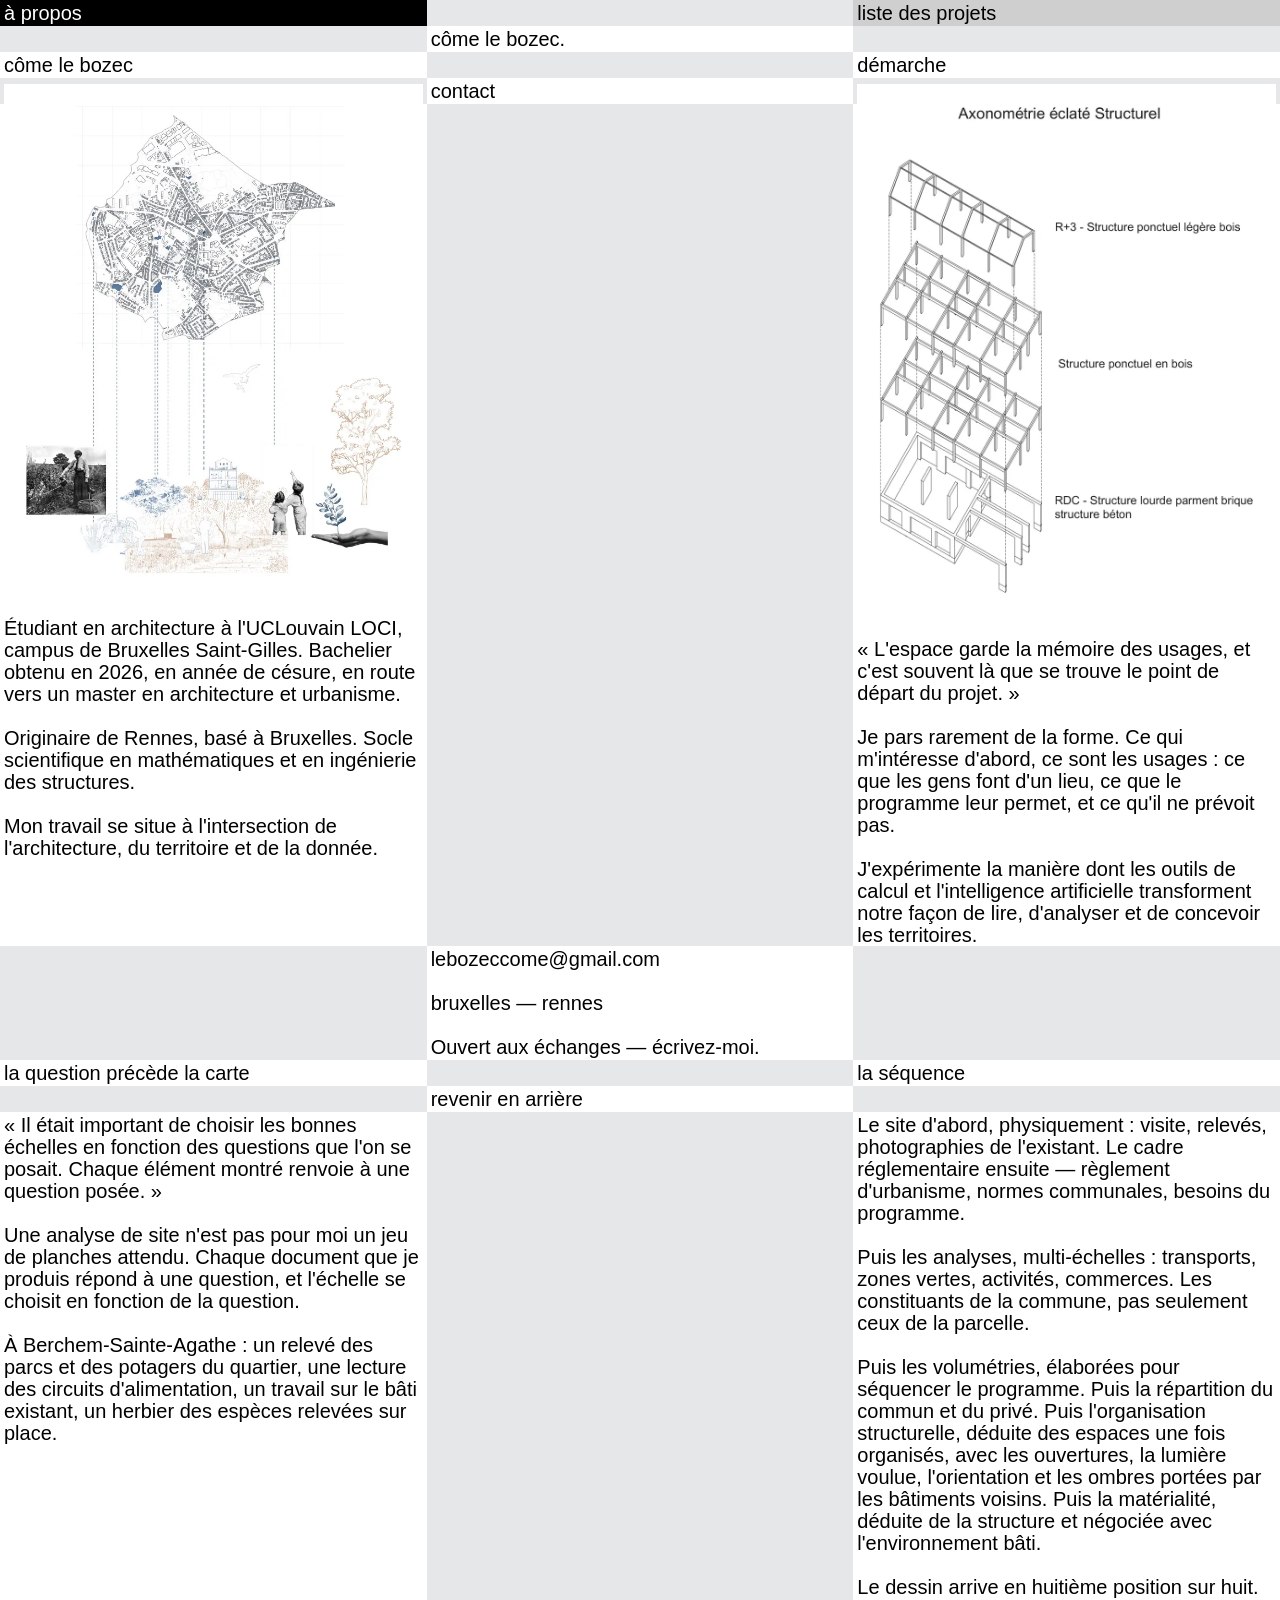
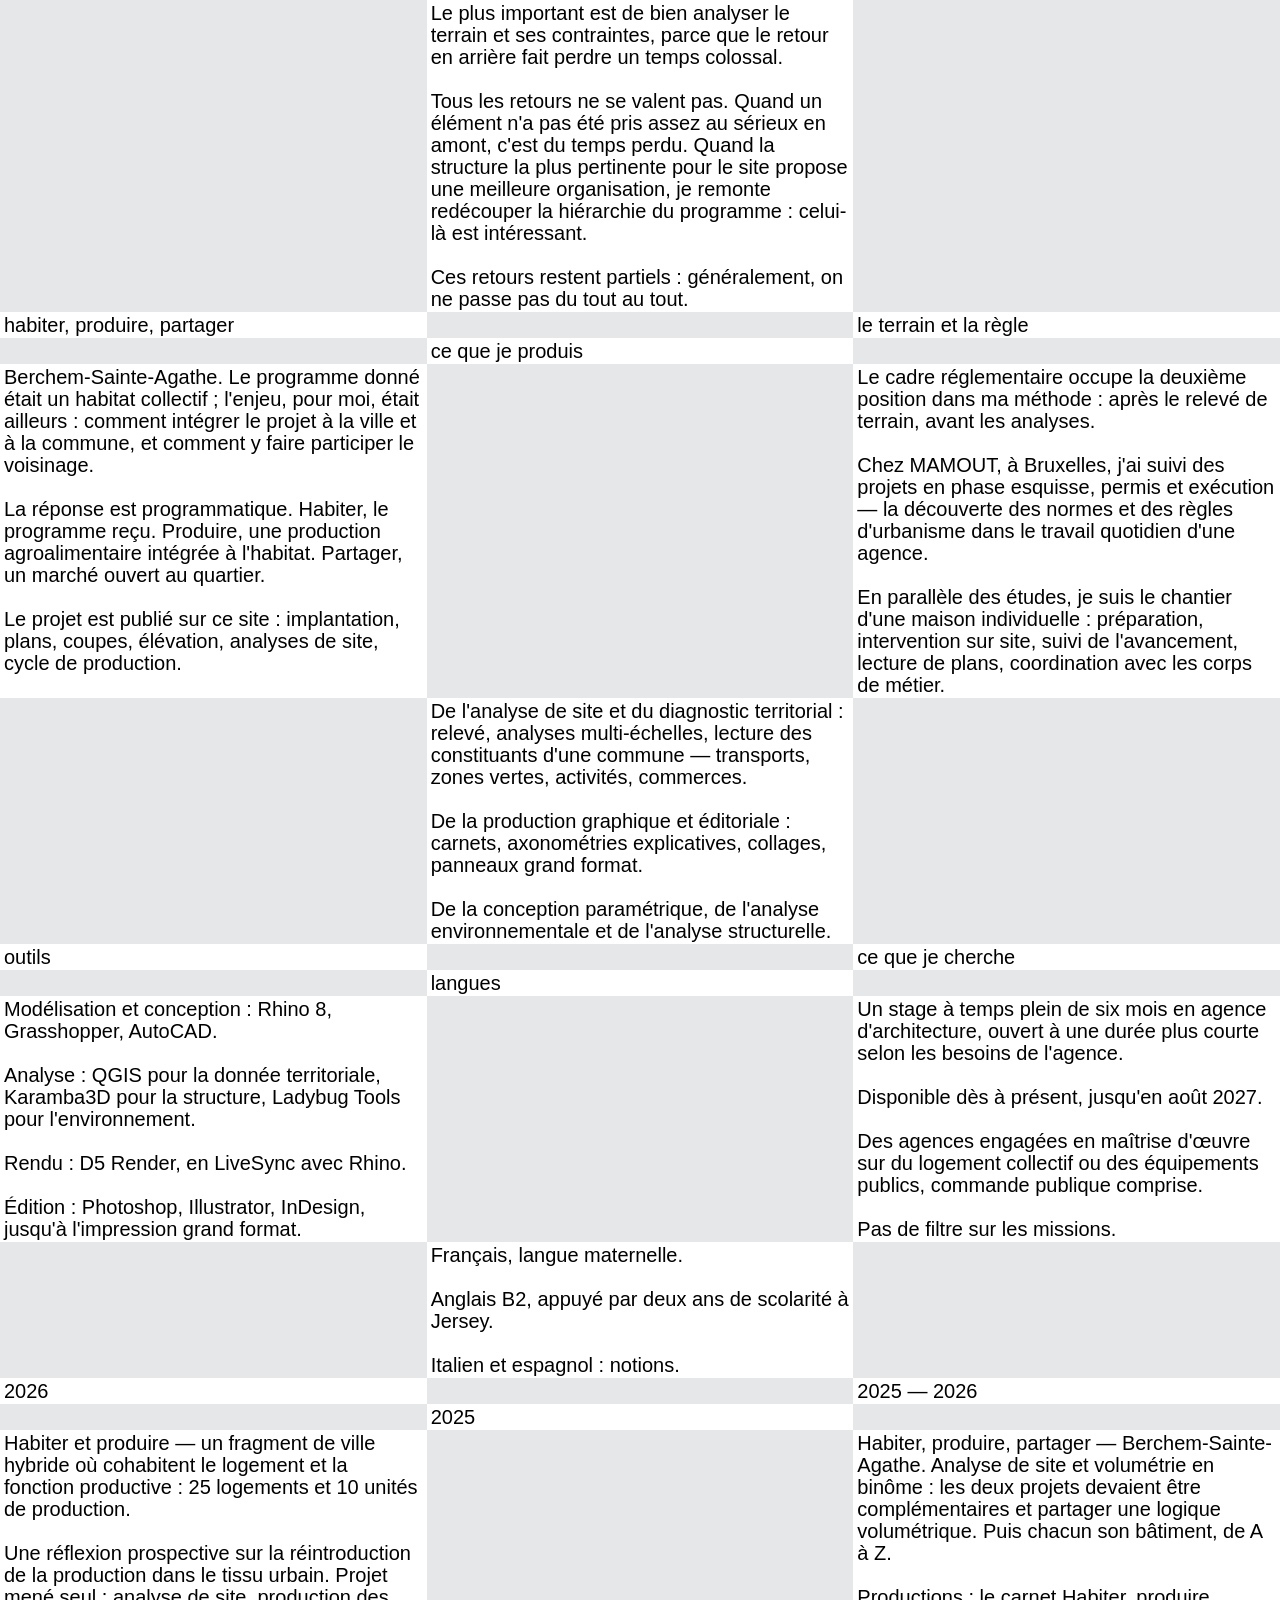
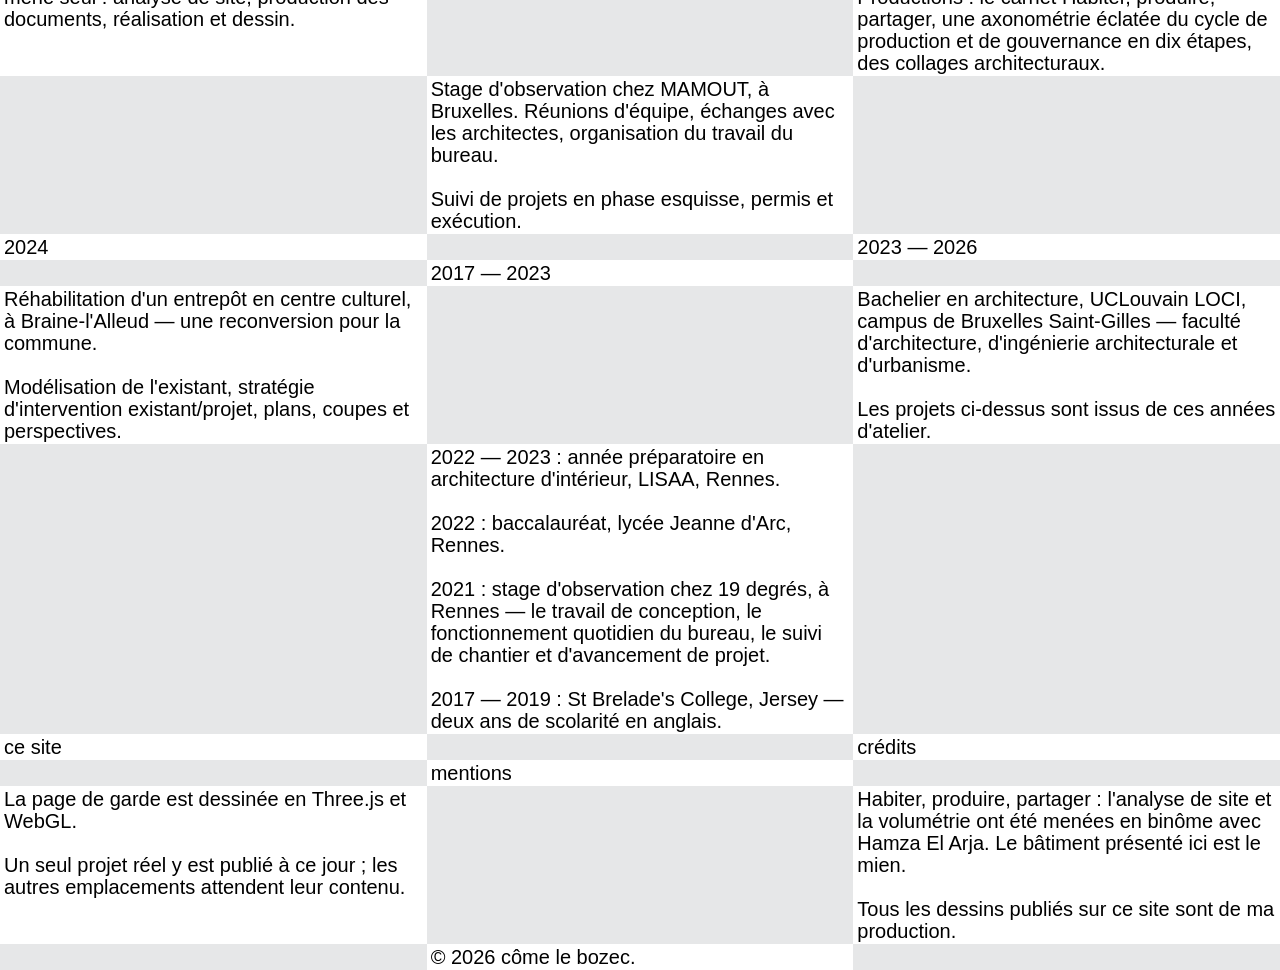
==== a-propos.html @ c01aa0aa "À propos : formulations validées, crédits des dessins, géographie retirée Décisions de l'utilisateur" ====
<!DOCTYPE html>
<html lang="fr">
<head>
<meta charset="UTF-8">
<meta name="viewport" content="width=device-width, initial-scale=1.0">
<meta name="theme-color" content="#e6e7e8">
<title>à propos — côme le bozec.</title>
<meta name="description" content="à propos — côme le bozec, étudiant en architecture à l'UCLouvain LOCI : démarche, méthode de projet, parcours et contact.">
<link rel="icon" href="favicon.svg" type="image/svg+xml">
<script>
(function(){
  var d = document.documentElement; d.classList.add('js', 'entered', 'direct', 'libre');
  try { sessionStorage.setItem('entre', '1'); if (sessionStorage.getItem('tactile') === '1') d.classList.add('tactile'); } catch (e) {}
  function tactile(e){ if (e.pointerType === 'touch') { d.classList.add('tactile'); try { sessionStorage.setItem('tactile', '1'); } catch (err) {} removeEventListener('pointerdown', tactile, true); } }
  addEventListener('pointerdown', tactile, { capture:true, passive:true });
})();
</script>
<link rel="stylesheet" href="assets/css/site.css">
</head>
<body class="page-normale page-apropos">

<div id="page" tabindex="-1">
  <header class="entete">
    <div class="entete-inner">
      <nav aria-label="Navigation">
        <div class="rangee3">
          <a class="lien gris actif" href="a-propos.html" aria-current="page">à propos</a>
          <div class="espace">&nbsp;</div>
          <a class="lien gris" href="projets.html">liste des projets</a>
        </div>
        <div class="rangee3">
          <div class="espace">&nbsp;</div>
          <a class="lien blanc" href="./">côme le bozec.</a>
          <div class="espace">&nbsp;</div>
        </div>
      </nav>
    </div>
  </header>

  <h1 class="sr">à propos</h1>
  <section class="page">
    <div class="page-rangee">
      <div class="page-titre blanc titre-cache-petit">côme le bozec</div>
      <div class="page-espace titre-cache-petit">&nbsp;</div>
      <div class="page-titre blanc titre-cache-petit">démarche</div>
    </div>
    <div class="page-rangee">
      <div class="page-espace titre-cache-petit">&nbsp;</div>
      <div class="page-titre blanc titre-cache-petit">contact</div>
      <div class="page-espace titre-cache-petit">&nbsp;</div>
    </div>
    <div class="page-rangee">
      <div class="blanc">
        <div class="page-titre-petit-espace"></div>
        <div class="page-titre-petit">côme le bozec</div>
        <div class="page-titre-petit-espace"></div>
        <div class="page-contenu avec-img">
          <img src="projets/images/hpp-narration_760.webp" width="760" height="927" alt="la commune cultivée — le territoire raconté par ses jardins" loading="eager">
          <p>Étudiant en architecture à l'UCLouvain LOCI, campus de Bruxelles Saint-Gilles. Bachelier obtenu en 2026, en année de césure, en route vers un master en architecture et urbanisme.</p>
          <p>Originaire de Rennes, basé à Bruxelles. Socle scientifique en mathématiques et en ingénierie des structures.</p>
          <p>Mon travail se situe à l'intersection de l'architecture, du territoire et de la donnée.</p>
        </div>
      </div>
      <div class="page-espace titre-cache-petit">&nbsp;</div>
      <div class="blanc">
        <div class="page-titre-petit-espace"></div>
        <div class="page-titre-petit">démarche</div>
        <div class="page-titre-petit-espace"></div>
        <div class="page-contenu avec-img">
          <img src="projets/images/hpp-axonometrie_906.webp" width="906" height="1152" alt="axonométrie éclatée structurelle" loading="lazy">
          <p>« L'espace garde la mémoire des usages, et c'est souvent là que se trouve le point de départ du projet. »</p>
          <p>Je pars rarement de la forme. Ce qui m'intéresse d'abord, ce sont les usages : ce que les gens font d'un lieu, ce que le programme leur permet, et ce qu'il ne prévoit pas.</p>
          <p>J'expérimente la manière dont les outils de calcul et l'intelligence artificielle transforment notre façon de lire, d'analyser et de concevoir les territoires.</p>
        </div>
      </div>
    </div>
    <div class="page-rangee">
      <div class="page-espace titre-cache-petit">&nbsp;</div>
      <div class="blanc" id="contact">
        <div class="page-titre-petit-espace"></div>
        <div class="page-titre-petit">contact</div>
        <div class="page-titre-petit-espace"></div>
        <div class="page-contenu">
          <p><a href="mailto:lebozeccome@gmail.com">lebozeccome@gmail.com</a></p>
          <p>bruxelles — rennes</p>
          <p>Ouvert aux échanges — écrivez-moi.</p>
        </div>
      </div>
      <div class="page-espace titre-cache-petit">&nbsp;</div>
    </div>
    <div class="page-rangee">
      <div class="page-titre blanc titre-cache-petit">la question précède la carte</div>
      <div class="page-espace titre-cache-petit">&nbsp;</div>
      <div class="page-titre blanc titre-cache-petit">la séquence</div>
    </div>
    <div class="page-rangee">
      <div class="page-espace titre-cache-petit">&nbsp;</div>
      <div class="page-titre blanc titre-cache-petit">revenir en arrière</div>
      <div class="page-espace titre-cache-petit">&nbsp;</div>
    </div>
    <div class="page-rangee">
      <div class="blanc">
        <div class="page-titre-petit-espace"></div>
        <div class="page-titre-petit">la question précède la carte</div>
        <div class="page-titre-petit-espace"></div>
        <div class="page-contenu">
          <p>« Il était important de choisir les bonnes échelles en fonction des questions que l'on se posait. Chaque élément montré renvoie à une question posée. »</p>
          <p>Une analyse de site n'est pas pour moi un jeu de planches attendu. Chaque document que je produis répond à une question, et l'échelle se choisit en fonction de la question.</p>
          <p>À Berchem-Sainte-Agathe : un relevé des parcs et des potagers du quartier, une lecture des circuits d'alimentation, un travail sur le bâti existant, un herbier des espèces relevées sur place.</p>
        </div>
      </div>
      <div class="page-espace titre-cache-petit">&nbsp;</div>
      <div class="blanc">
        <div class="page-titre-petit-espace"></div>
        <div class="page-titre-petit">la séquence</div>
        <div class="page-titre-petit-espace"></div>
        <div class="page-contenu">
          <p>Le site d'abord, physiquement : visite, relevés, photographies de l'existant. Le cadre réglementaire ensuite — règlement d'urbanisme, normes communales, besoins du programme.</p>
          <p>Puis les analyses, multi-échelles : transports, zones vertes, activités, commerces. Les constituants de la commune, pas seulement ceux de la parcelle.</p>
          <p>Puis les volumétries, élaborées pour séquencer le programme. Puis la répartition du commun et du privé. Puis l'organisation structurelle, déduite des espaces une fois organisés, avec les ouvertures, la lumière voulue, l'orientation et les ombres portées par les bâtiments voisins. Puis la matérialité, déduite de la structure et négociée avec l'environnement bâti.</p>
          <p>Le dessin arrive en huitième position sur huit.</p>
        </div>
      </div>
    </div>
    <div class="page-rangee">
      <div class="page-espace titre-cache-petit">&nbsp;</div>
      <div class="blanc">
        <div class="page-titre-petit-espace"></div>
        <div class="page-titre-petit">revenir en arrière</div>
        <div class="page-titre-petit-espace"></div>
        <div class="page-contenu">
          <p>Le plus important est de bien analyser le terrain et ses contraintes, parce que le retour en arrière fait perdre un temps colossal.</p>
          <p>Tous les retours ne se valent pas. Quand un élément n'a pas été pris assez au sérieux en amont, c'est du temps perdu. Quand la structure la plus pertinente pour le site propose une meilleure organisation, je remonte redécouper la hiérarchie du programme : celui-là est intéressant.</p>
          <p>Ces retours restent partiels : généralement, on ne passe pas du tout au tout.</p>
        </div>
      </div>
      <div class="page-espace titre-cache-petit">&nbsp;</div>
    </div>
    <div class="page-rangee">
      <div class="page-titre blanc titre-cache-petit">habiter, produire, partager</div>
      <div class="page-espace titre-cache-petit">&nbsp;</div>
      <div class="page-titre blanc titre-cache-petit">le terrain et la règle</div>
    </div>
    <div class="page-rangee">
      <div class="page-espace titre-cache-petit">&nbsp;</div>
      <div class="page-titre blanc titre-cache-petit">ce que je produis</div>
      <div class="page-espace titre-cache-petit">&nbsp;</div>
    </div>
    <div class="page-rangee">
      <div class="blanc">
        <div class="page-titre-petit-espace"></div>
        <div class="page-titre-petit">habiter, produire, partager</div>
        <div class="page-titre-petit-espace"></div>
        <div class="page-contenu">
          <p>Berchem-Sainte-Agathe. Le programme donné était un habitat collectif ; l'enjeu, pour moi, était ailleurs : comment intégrer le projet à la ville et à la commune, et comment y faire participer le voisinage.</p>
          <p>La réponse est programmatique. Habiter, le programme reçu. Produire, une production agroalimentaire intégrée à l'habitat. Partager, un marché ouvert au quartier.</p>
          <p>Le projet est publié sur ce site : implantation, plans, coupes, élévation, analyses de site, cycle de production.</p>
        </div>
      </div>
      <div class="page-espace titre-cache-petit">&nbsp;</div>
      <div class="blanc">
        <div class="page-titre-petit-espace"></div>
        <div class="page-titre-petit">le terrain et la règle</div>
        <div class="page-titre-petit-espace"></div>
        <div class="page-contenu">
          <p>Le cadre réglementaire occupe la deuxième position dans ma méthode : après le relevé de terrain, avant les analyses.</p>
          <p>Chez MAMOUT, à Bruxelles, j'ai suivi des projets en phase esquisse, permis et exécution — la découverte des normes et des règles d'urbanisme dans le travail quotidien d'une agence.</p>
          <p>En parallèle des études, je suis le chantier d'une maison individuelle : préparation, intervention sur site, suivi de l'avancement, lecture de plans, coordination avec les corps de métier.</p>
        </div>
      </div>
    </div>
    <div class="page-rangee">
      <div class="page-espace titre-cache-petit">&nbsp;</div>
      <div class="blanc">
        <div class="page-titre-petit-espace"></div>
        <div class="page-titre-petit">ce que je produis</div>
        <div class="page-titre-petit-espace"></div>
        <div class="page-contenu">
          <p>De l'analyse de site et du diagnostic territorial : relevé, analyses multi-échelles, lecture des constituants d'une commune — transports, zones vertes, activités, commerces.</p>
          <p>De la production graphique et éditoriale : carnets, axonométries explicatives, collages, panneaux grand format.</p>
          <p>De la conception paramétrique, de l'analyse environnementale et de l'analyse structurelle.</p>
        </div>
      </div>
      <div class="page-espace titre-cache-petit">&nbsp;</div>
    </div>
    <div class="page-rangee">
      <div class="page-titre blanc titre-cache-petit">outils</div>
      <div class="page-espace titre-cache-petit">&nbsp;</div>
      <div class="page-titre blanc titre-cache-petit">ce que je cherche</div>
    </div>
    <div class="page-rangee">
      <div class="page-espace titre-cache-petit">&nbsp;</div>
      <div class="page-titre blanc titre-cache-petit">langues</div>
      <div class="page-espace titre-cache-petit">&nbsp;</div>
    </div>
    <div class="page-rangee">
      <div class="blanc">
        <div class="page-titre-petit-espace"></div>
        <div class="page-titre-petit">outils</div>
        <div class="page-titre-petit-espace"></div>
        <div class="page-contenu">
          <p>Modélisation et conception : Rhino 8, Grasshopper, AutoCAD.</p>
          <p>Analyse : QGIS pour la donnée territoriale, Karamba3D pour la structure, Ladybug Tools pour l'environnement.</p>
          <p>Rendu : D5 Render, en LiveSync avec Rhino.</p>
          <p>Édition : Photoshop, Illustrator, InDesign, jusqu'à l'impression grand format.</p>
        </div>
      </div>
      <div class="page-espace titre-cache-petit">&nbsp;</div>
      <div class="blanc">
        <div class="page-titre-petit-espace"></div>
        <div class="page-titre-petit">ce que je cherche</div>
        <div class="page-titre-petit-espace"></div>
        <div class="page-contenu">
          <p>Un stage à temps plein de six mois en agence d'architecture, ouvert à une durée plus courte selon les besoins de l'agence.</p>
          <p>Disponible dès à présent, jusqu'en août 2027.</p>
          <p>Des agences engagées en maîtrise d'œuvre sur du logement collectif ou des équipements publics, commande publique comprise.</p>
          <p>Pas de filtre sur les missions.</p>
        </div>
      </div>
    </div>
    <div class="page-rangee">
      <div class="page-espace titre-cache-petit">&nbsp;</div>
      <div class="blanc">
        <div class="page-titre-petit-espace"></div>
        <div class="page-titre-petit">langues</div>
        <div class="page-titre-petit-espace"></div>
        <div class="page-contenu">
          <p>Français, langue maternelle.</p>
          <p>Anglais B2, appuyé par deux ans de scolarité à Jersey.</p>
          <p>Italien et espagnol : notions.</p>
        </div>
      </div>
      <div class="page-espace titre-cache-petit">&nbsp;</div>
    </div>
    <div class="page-rangee">
      <div class="page-titre blanc titre-cache-petit">2026</div>
      <div class="page-espace titre-cache-petit">&nbsp;</div>
      <div class="page-titre blanc titre-cache-petit">2025 — 2026</div>
    </div>
    <div class="page-rangee">
      <div class="page-espace titre-cache-petit">&nbsp;</div>
      <div class="page-titre blanc titre-cache-petit">2025</div>
      <div class="page-espace titre-cache-petit">&nbsp;</div>
    </div>
    <div class="page-rangee">
      <div class="blanc">
        <div class="page-titre-petit-espace"></div>
        <div class="page-titre-petit">2026</div>
        <div class="page-titre-petit-espace"></div>
        <div class="page-contenu">
          <p>Habiter et produire — un fragment de ville hybride où cohabitent le logement et la fonction productive : 25 logements et 10 unités de production.</p>
          <p>Une réflexion prospective sur la réintroduction de la production dans le tissu urbain. Projet mené seul : analyse de site, production des documents, réalisation et dessin.</p>
        </div>
      </div>
      <div class="page-espace titre-cache-petit">&nbsp;</div>
      <div class="blanc">
        <div class="page-titre-petit-espace"></div>
        <div class="page-titre-petit">2025 — 2026</div>
        <div class="page-titre-petit-espace"></div>
        <div class="page-contenu">
          <p>Habiter, produire, partager — Berchem-Sainte-Agathe. Analyse de site et volumétrie en binôme : les deux projets devaient être complémentaires et partager une logique volumétrique. Puis chacun son bâtiment, de A à Z.</p>
          <p>Productions : le carnet Habiter, produire, partager, une axonométrie éclatée du cycle de production et de gouvernance en dix étapes, des collages architecturaux.</p>
        </div>
      </div>
    </div>
    <div class="page-rangee">
      <div class="page-espace titre-cache-petit">&nbsp;</div>
      <div class="blanc">
        <div class="page-titre-petit-espace"></div>
        <div class="page-titre-petit">2025</div>
        <div class="page-titre-petit-espace"></div>
        <div class="page-contenu">
          <p>Stage d'observation chez MAMOUT, à Bruxelles. Réunions d'équipe, échanges avec les architectes, organisation du travail du bureau.</p>
          <p>Suivi de projets en phase esquisse, permis et exécution.</p>
        </div>
      </div>
      <div class="page-espace titre-cache-petit">&nbsp;</div>
    </div>
    <div class="page-rangee">
      <div class="page-titre blanc titre-cache-petit">2024</div>
      <div class="page-espace titre-cache-petit">&nbsp;</div>
      <div class="page-titre blanc titre-cache-petit">2023 — 2026</div>
    </div>
    <div class="page-rangee">
      <div class="page-espace titre-cache-petit">&nbsp;</div>
      <div class="page-titre blanc titre-cache-petit">2017 — 2023</div>
      <div class="page-espace titre-cache-petit">&nbsp;</div>
    </div>
    <div class="page-rangee">
      <div class="blanc">
        <div class="page-titre-petit-espace"></div>
        <div class="page-titre-petit">2024</div>
        <div class="page-titre-petit-espace"></div>
        <div class="page-contenu">
          <p>Réhabilitation d'un entrepôt en centre culturel, à Braine-l'Alleud — une reconversion pour la commune.</p>
          <p>Modélisation de l'existant, stratégie d'intervention existant/projet, plans, coupes et perspectives.</p>
        </div>
      </div>
      <div class="page-espace titre-cache-petit">&nbsp;</div>
      <div class="blanc">
        <div class="page-titre-petit-espace"></div>
        <div class="page-titre-petit">2023 — 2026</div>
        <div class="page-titre-petit-espace"></div>
        <div class="page-contenu">
          <p>Bachelier en architecture, UCLouvain LOCI, campus de Bruxelles Saint-Gilles — faculté d'architecture, d'ingénierie architecturale et d'urbanisme.</p>
          <p>Les projets ci-dessus sont issus de ces années d'atelier.</p>
        </div>
      </div>
    </div>
    <div class="page-rangee">
      <div class="page-espace titre-cache-petit">&nbsp;</div>
      <div class="blanc">
        <div class="page-titre-petit-espace"></div>
        <div class="page-titre-petit">2017 — 2023</div>
        <div class="page-titre-petit-espace"></div>
        <div class="page-contenu">
          <p>2022 — 2023 : année préparatoire en architecture d'intérieur, LISAA, Rennes.</p>
          <p>2022 : baccalauréat, lycée Jeanne d'Arc, Rennes.</p>
          <p>2021 : stage d'observation chez 19 degrés, à Rennes — le travail de conception, le fonctionnement quotidien du bureau, le suivi de chantier et d'avancement de projet.</p>
          <p>2017 — 2019 : St Brelade's College, Jersey — deux ans de scolarité en anglais.</p>
        </div>
      </div>
      <div class="page-espace titre-cache-petit">&nbsp;</div>
    </div>
    <div class="page-rangee">
      <div class="page-titre blanc titre-cache-petit">ce site</div>
      <div class="page-espace titre-cache-petit">&nbsp;</div>
      <div class="page-titre blanc titre-cache-petit">crédits</div>
    </div>
    <div class="page-rangee">
      <div class="page-espace titre-cache-petit">&nbsp;</div>
      <div class="page-titre blanc titre-cache-petit">mentions</div>
      <div class="page-espace titre-cache-petit">&nbsp;</div>
    </div>
    <div class="page-rangee">
      <div class="blanc">
        <div class="page-titre-petit-espace"></div>
        <div class="page-titre-petit">ce site</div>
        <div class="page-titre-petit-espace"></div>
        <div class="page-contenu">
          <p>La page de garde est dessinée en Three.js et WebGL.</p>
          <p>Un seul projet réel y est publié à ce jour ; les autres emplacements attendent leur contenu.</p>
        </div>
      </div>
      <div class="page-espace titre-cache-petit">&nbsp;</div>
      <div class="blanc">
        <div class="page-titre-petit-espace"></div>
        <div class="page-titre-petit">crédits</div>
        <div class="page-titre-petit-espace"></div>
        <div class="page-contenu">
          <p>Habiter, produire, partager : l'analyse de site et la volumétrie ont été menées en binôme avec Hamza El Arja. Le bâtiment présenté ici est le mien.</p>
          <p>Tous les dessins publiés sur ce site sont de ma production.</p>
        </div>
      </div>
    </div>
    <div class="page-rangee">
      <div class="page-espace titre-cache-petit">&nbsp;</div>
      <div class="blanc">
        <div class="page-titre-petit-espace"></div>
        <div class="page-titre-petit">mentions</div>
        <div class="page-titre-petit-espace"></div>
        <div class="page-contenu">
          <p>© 2026 côme le bozec.</p>
        </div>
      </div>
      <div class="page-espace titre-cache-petit">&nbsp;</div>
    </div>
  </section>
</div>

<script src="assets/js/site.js"></script>
</body>
</html>
---- assets/css/site.css ----
/* comelebozec.com — architecture visuelle reprise du site de référence, cotes exactes :
   corps 20/22 px, cellule 2px 4px (rangée de 26 px), en-tête 130 px (5 rangées) sur l'accueil et 52 px ailleurs,
   grille d'accueil en deux colonnes 50/50 (image | titre 96/83 px révélé au survol), flou 30 px au repos,
   lightbox en trois cellules (titre | information | nom), liste en trois colonnes, page à trois colonnes.
   Points de rupture : 970 px et 680 px. Palette : fond #e6e7e8, cellule #fff, cellule grise #dcdcdc, actif #000. */

html{font-family:'Helvetica Neue',Helvetica,Arial,sans-serif;color:#000;background:#e6e7e8;-webkit-text-size-adjust:100%;box-sizing:border-box}
*,*::before,*::after{box-sizing:inherit;margin:0;padding:0}
body{background:#e6e7e8;font-size:20px;line-height:22px;font-weight:400;-webkit-font-smoothing:antialiased;text-rendering:optimizeLegibility}
h1,h2,h3,p{font-size:20px;line-height:22px;font-weight:400}
a{color:#000;text-decoration:none}
img{display:block;max-width:100%;height:auto}
button{font:inherit;color:inherit;background:none;border:0;cursor:pointer}
ul{list-style:none}
.sr{position:absolute;width:1px;height:1px;overflow:hidden;clip:rect(0 0 0 0);white-space:nowrap}
[id]{scroll-margin-top:52px}
a:focus-visible,button:focus-visible,[tabindex]:focus-visible{outline:2px solid #000;outline-offset:-2px}

/* ---- cellules ---- */
.cellule,.espace{display:block;width:100%;padding:2px 4px;min-height:26px}
.blanc{background:#fff}
.gris{background:#dcdcdc}
.lien{display:block;width:100%;padding:2px 4px;transition:background 250ms ease-in-out,color 250ms ease-in-out}
.lien:hover,.lien.actif{color:#fff;background:#000}

/* ==================================================================
   SEUIL — page de garde galaxie (identité conservée)
   ================================================================== */
html.js:not(.libre) body{overflow:hidden}
/* avant l'entrée, le document porte la couleur de la galaxie. D'après les retours d'expérience sur Safari iOS 26
   (1ar.io, nasedk.in, jahir.dev, forums Apple), la teinte des zones hors fenêtre (barre d'état en haut, barre d'adresse
   et indicateur d'accueil en bas) est prise sur la page — élément fixed collé au bord, sinon fond de body (ou de html
   selon les sources) — et theme-color n'y a plus d'effet observé ; les deux fonds sont posés par prudence.
   Le fond revient au clair en 1 200 ms, avec la galaxie. */
html.js:not(.entered),html.js:not(.entered) body{background:#050505}
html.js,html.js body{transition:background-color 1200ms ease}
#galaxie{position:fixed;inset:0;z-index:0;width:100%;height:100%;display:block;background:#050505}
html.direct #galaxie,html:not(.js) #galaxie{display:none}
#seuil{position:fixed;inset:0;z-index:3000;display:flex;flex-direction:column;align-items:center;justify-content:center;
  gap:1.1rem;cursor:pointer;text-align:center;padding:0 1.5rem;color:#ECE9E2;background:transparent;font-family:'Helvetica Neue',Helvetica,Arial,sans-serif}
#seuil .nom-seuil{font-size:clamp(2rem,5vw,3.4rem);letter-spacing:.04em;line-height:1.1;text-transform:lowercase}
#seuil .sous{font-size:13px;line-height:24px;letter-spacing:.42em;color:#8f8d86;text-transform:lowercase}
#seuil .entrer{margin-top:2.2rem;font-size:13px;line-height:24px;letter-spacing:.28em;color:#8f8d86;text-transform:lowercase;
  padding:.5em .8em;animation:pulse 2.6s ease-in-out infinite}
@keyframes pulse{0%,100%{opacity:.35}50%{opacity:.95}}
html.entered #seuil{pointer-events:none;opacity:0;transition:opacity 420ms ease-in-out}
html.direct #seuil,html:not(.js) #seuil,#seuil[hidden]{display:none}
html.entered #galaxie{opacity:0;transition:opacity 1200ms ease}
html.libre #galaxie{display:none} /* filet si three.js n'a pas chargé : un élément fixe à opacité 0 est encore échantillonné */

/* la page n'existe pas avant l'entrée ; elle apparaît en fondu, à 300 ms, en 600 ms */
#page{display:none;position:relative;z-index:1}
html.entered #page,html:not(.js) #page{display:block}
@keyframes apparait{from{opacity:0}to{opacity:1}}
html.entered:not(.direct) #page{animation:apparait 600ms ease-in-out 300ms both}

/* ==================================================================
   EN-TÊTE — 130 px (5 rangées de 26 px) sur l'accueil, 52 px (2 rangées) sur les autres pages
   ================================================================== */
.entete{position:relative;z-index:2000;height:130px}
.page-normale .entete{height:52px}
.entete-inner{position:fixed;top:0;left:0;right:0;z-index:2000;height:130px;overflow:hidden;transition:top .5s ease-in-out;will-change:top}
.page-normale .entete-inner{height:52px}
.home .entete.ferme .entete-inner{top:-80px}
.rangee{display:grid;grid-template-columns:1fr 1fr}
.rangee3{display:grid;grid-template-columns:1fr 1fr 1fr}
.rangee > *,.rangee3 > *{min-width:0;overflow-x:hidden}
.identite{display:none}
.home .identite{display:block}
/* sur la liste, les cellules grises de l'en-tête passent au blanc ; sur la page À propos, à #cfcfcf */
.page-liste .entete .gris{background:#fff}
.page-apropos .entete .gris{background:#cfcfcf}
.entete .lien.actif,.page-liste .entete .lien.actif,.page-apropos .entete .lien.actif{color:#fff;background:#000}

/* ==================================================================
   GRILLE D'ACCUEIL — une ligne = image (50 %) + titre (50 %), en quinconce
   ================================================================== */
.grille{position:relative}
.ligne{display:grid;grid-template-columns:1fr 1fr;cursor:pointer}
.ligne.droite .cellule-img{order:2}
.ligne.droite .cellule-titre{order:1}
.cellule-img{position:relative;min-width:0;overflow:hidden}
.cellule-img figure{position:relative}
.img-cadre{position:relative;width:100%;overflow:hidden;aspect-ratio:var(--ar,16/9);background:transparent}
.img-cadre img{position:absolute;top:0;left:0;width:100%;height:100%;object-fit:cover;opacity:0;transition:opacity 500ms ease-in-out}
.img-cadre img.ok{opacity:1}
.indicateur{position:absolute;top:50%;left:50%;width:16px;height:16px;margin:-8px 0 0 -8px;border:1px solid #000;border-radius:50%;
  border-right-color:transparent;animation:tourne 1s linear infinite;opacity:.4}
.img-cadre img.ok ~ .indicateur,.img-cadre img.ok + .indicateur{display:none}
@keyframes tourne{to{transform:rotate(360deg)}}
figcaption{position:relative;z-index:1;background:#fff}
.legende{padding:2px 4px}
.cellule-titre{display:flex;align-items:center;justify-content:center;min-width:0;padding:0 4px;text-align:center}
.titre-grand{width:100%;opacity:0;transition:opacity 250ms ease-in-out;will-change:opacity}
.titre-grand h1{font-size:96px;line-height:83px}
.titre-petit{position:absolute;top:50%;left:0;z-index:1;display:none;width:100%;padding:0 4px;text-align:center;transform:translateY(-50%)}
.titre-petit h1{font-size:42px;line-height:32px}

/* le flou est strictement un effet de pointeur fin : au repos l'image est floue à 30 px et agrandie à 110 % ;
   au survol de la LIGNE entière (image et colonne vide), elle se pose et le titre se matérialise dans la colonne vide */
@media (hover:hover) and (pointer:fine){
  html:not(.tactile) .grille .img-cadre img{top:-5%;left:-5%;width:110%;height:110%;filter:blur(30px);
    transition:filter 250ms ease-in-out,opacity 500ms ease-in-out;transform:translateZ(0);will-change:filter;backface-visibility:hidden}
  html:not(.tactile) .ligne:hover .img-cadre img{top:0;left:0;width:100%;height:100%;filter:blur(0)}
  html:not(.tactile) .ligne:hover .titre-grand,html:not(.tactile) .ligne:focus-within .titre-grand{opacity:1}
  html:not(.tactile) .ligne:focus-within .img-cadre img{top:0;left:0;width:100%;height:100%;filter:blur(0)}
}
.ligne:focus-visible{outline:2px solid #000;outline-offset:-2px}

/* ==================================================================
   LIGHTBOX — plan superposé : barre de cellules (titre | information | nom = sortie), diaporama, panneau d'information
   ================================================================== */
.lightbox{position:fixed;top:0;left:0;z-index:10000;display:none;width:100%;height:100%;overflow:hidden;background:#e6e7e8;
  opacity:0;transition:opacity 350ms ease-in-out;will-change:opacity}
.lightbox.active{display:block}
.lightbox.visible{opacity:1}
html.lightbox-ouverte{overflow:hidden}
html.lightbox-ouverte body{overflow:hidden}
.lightbox-inner{position:relative;width:100%;height:100%}
.lb-barre{position:absolute;top:0;left:0;right:0;z-index:35;display:grid;grid-template-columns:1fr 1fr 1fr;grid-template-rows:26px 26px;min-height:52px;pointer-events:none}
.lb-titre{grid-column:1;grid-row:1;background:#fff;overflow:hidden;text-overflow:ellipsis;white-space:nowrap;padding:2px 4px;pointer-events:auto}
.lb-legende{grid-column:1;grid-row:2;padding:2px 4px;overflow:hidden;text-overflow:ellipsis;white-space:nowrap;pointer-events:none}
.lb-espace{display:none;pointer-events:none}
.lb-info{grid-column:2;grid-row:2;background:#dcdcdc;pointer-events:auto}
.lb-fermer{grid-column:3;grid-row:1;background:#fff;pointer-events:auto}
.lb-info button,.lb-fermer button{display:block;width:100%;padding:2px 4px;text-align:left;transition:background 250ms ease-in-out,color 250ms ease-in-out}
.lb-info button:hover,.lb-fermer button:hover{color:#fff;background:#000}
.lb-info.cache{display:none}

.diapo{position:absolute;top:26px;left:0;right:0;z-index:1;height:calc(100% - 26px);display:flex;overflow:hidden;scroll-snap-type:x mandatory;
  scrollbar-width:none;-webkit-overflow-scrolling:touch}
.diapo::-webkit-scrollbar{display:none}
.vue{flex:0 0 100%;height:100%;scroll-snap-align:center;display:flex;align-items:center;justify-content:center;position:relative}
.vue img{max-width:100%;max-height:100%;width:auto;height:auto;object-fit:contain;display:block}
.prec,.suiv{position:absolute;top:26px;z-index:10;width:50%;height:calc(100% - 26px);background:transparent}
.lightbox.info-ouverte .prec,.lightbox.info-ouverte .suiv{height:calc(30% - 26px)}
.prec{left:0;cursor:w-resize}
.suiv{right:0;cursor:e-resize}
@media (hover:none){
  .diapo{overflow-x:auto}
  .prec,.suiv{display:none}
}
html.tactile .diapo{overflow-x:auto}
html.tactile .prec,html.tactile .suiv{display:none}

.lb-panneau{position:absolute;right:0;bottom:0;left:0;z-index:30;display:flex;flex-direction:column;width:100%;max-height:70vh;overflow:hidden;background:#e6e7e8;
  visibility:hidden;transform:translateY(100%);transition:transform 350ms ease-in-out,visibility 0s 350ms}
.lightbox.info-ouverte .lb-panneau{visibility:visible;transform:none;transition:transform 350ms ease-in-out,visibility 0s 0s}
.lb-panneau-fermer-mobile{display:none}
.lb-panneau-inner{display:flex;flex:1 1 auto;flex-direction:column;min-height:0;max-height:70vh;padding:0 0 24px}
.lb-panneau-tete{position:sticky;top:0;z-index:2;flex-shrink:0;display:grid;grid-template-columns:1fr 2fr;width:100%}
.lb-panneau-tete > *{padding:2px 4px;line-height:22px}
.lb-panneau-libelle{background:#dcdcdc}
.lb-panneau-actions{text-align:right;background:#dcdcdc;cursor:pointer;transition:background 250ms ease-in-out,color 250ms ease-in-out}
.lb-panneau-actions:hover{color:#fff;background:#000}
.lb-panneau-corps{display:flex;flex-direction:row;min-height:0}
.lb-meta{width:33.3333%;flex-shrink:0;align-self:flex-start}
.lb-meta dt,.lb-meta dd{display:block;padding:2px 4px;line-height:22px}
.lb-meta dt{background:#fff}
.lb-contenu{flex:1 1 0;width:66.6667%;min-width:0;min-height:0;overflow-x:hidden;overflow-y:auto;background:#e6e7e8}
.lb-description{padding:2px 4px;line-height:22px}
.lb-description p{margin:0 0 12px}
.lb-description p:last-child{margin-bottom:0}
.lb-photographie{padding:2px 4px;line-height:22px;opacity:.7}

/* ==================================================================
   LISTE DES PROJETS — trois colonnes de 33,33 %, titres en cellules grises, dépliants
   ================================================================== */
.liste{position:relative}
.liste-rangee{display:grid;grid-template-columns:1fr 1fr 1fr}
.liste-rangee > *{min-width:0;overflow:hidden}
.liste-titre{display:block;width:100%;padding:2px 4px;text-align:left;background:#dcdcdc;cursor:pointer;user-select:none;
  transition:background 250ms ease-in-out,color 250ms ease-in-out}
.liste-titre:hover,.liste-titre[aria-expanded="true"]{color:#fff;background:#000}
.depliant{display:grid;grid-template-rows:0fr;transition:grid-template-rows 250ms ease-in-out}
.depliant[hidden]{display:grid}
.depliant.ouvert{grid-template-rows:1fr}
.depliant > div{overflow:hidden;min-height:0}
.depliant .img-cadre{cursor:pointer}
.depliant-desc{padding:2px 4px}
.depliant-desc p + p{margin-top:22px}

/* ==================================================================
   PAGE (À propos) — table de trois colonnes : titres en cellules blanches en quinconce, contenus dessous
   ================================================================== */
.page-rangee{display:grid;grid-template-columns:1fr 1fr 1fr}
.page-rangee > *{min-width:0}
.page-titre,.page-contenu,.page-espace{display:block;width:100%;padding:2px 4px}
.page-titre-petit{display:none;padding:2px 4px}
.page-titre-petit-espace{display:none;width:100%;height:26px;background:#e6e7e8}
.page-contenu p + p,.page-contenu img + p{margin-top:22px}
.page-contenu img{width:100%;margin-top:-22px}
.page-contenu.avec-img{padding-bottom:0}
.page-contenu h2{margin-top:22px}

/* ==================================================================
   POINTS DE RUPTURE — 970 px puis 680 px, comme la référence
   ================================================================== */
@media (max-width:970px){
  .titre-grand h1{font-size:56px;line-height:44px}
  .page-normale .entete,.page-normale .entete-inner{height:156px}
  .rangee3{grid-template-columns:1fr}
  .liste-rangee{grid-template-columns:1fr}
  .liste-rangee .liste-espace{display:none}
  .page-rangee{grid-template-columns:1fr}
  .page-rangee .page-espace,.page-rangee .titre-cache-petit{display:none}
  .page-titre-petit,.page-titre-petit-espace{display:block}
  .page{position:relative;top:-26px}
  /* lightbox : titre sur toute la largeur, information | espace | nom sur la deuxième rangée */
  .lb-barre{grid-template-rows:26px 26px auto}
  .lb-titre{grid-column:1/4;grid-row:1}
  .lb-info{grid-column:1;grid-row:2}
  .lb-espace{display:block;grid-column:2;grid-row:2;background:#dcdcdc}
  .lb-fermer{grid-column:3;grid-row:2;background:#dcdcdc}
  .lb-fermer button{text-align:right}
  .lb-legende{grid-column:1/4;grid-row:3;background:#fff;white-space:normal}
  .lb-legende:empty{display:none}
  .diapo{top:78px;height:calc(100% - 78px)}
  .prec,.suiv{top:78px;height:calc(100% - 78px)}
  .lb-panneau{max-height:calc(100% - 78px)}
  .lb-panneau-inner{max-height:none;padding-top:0}
  .lb-panneau-fermer-mobile{display:block;position:sticky;top:0;z-index:1;padding:2px 4px;line-height:22px;text-align:right;color:#fff;background:#000;cursor:pointer;width:100%}
  .lb-panneau-tete{grid-template-columns:1fr}
  .lb-panneau-actions{display:none}
  .lb-panneau-corps{flex-direction:column}
  .lb-meta{width:100%;order:1}
  .lb-contenu{width:100%;order:2;overflow:visible}
  .lb-description{padding-top:24px}
  .lb-panneau{overflow-y:auto}
}
@media (max-width:680px){
  .titre-grand h1{font-size:42px;line-height:32px}
  .home .entete,.home .entete-inner{height:260px}
  .home .entete.ferme .entete-inner{top:-160px}
  .rangee{grid-template-columns:1fr}
  .rangee .cache-petit{display:none}
  .rangee .visible-petit{display:block}
  .ligne{grid-template-columns:1fr}
  .cellule-titre{display:none}
  .titre-petit{display:block}
}
@media (min-width:681px){
  .rangee .visible-petit{display:none}
}

/* ---- mouvement réduit : les fondus restent, le flou disparaît au repos ---- */
@media (prefers-reduced-motion:reduce){
  html.js,html.js body,.entete-inner,.lb-panneau,.depliant{transition:none}
  html:not(.tactile) .grille .img-cadre img{filter:none;top:0;left:0;width:100%;height:100%}
  #seuil .entrer{animation:none;opacity:.8}
}
@media (forced-colors:active){
  .lien:hover,.lien.actif,.liste-titre:hover{forced-color-adjust:none}
}
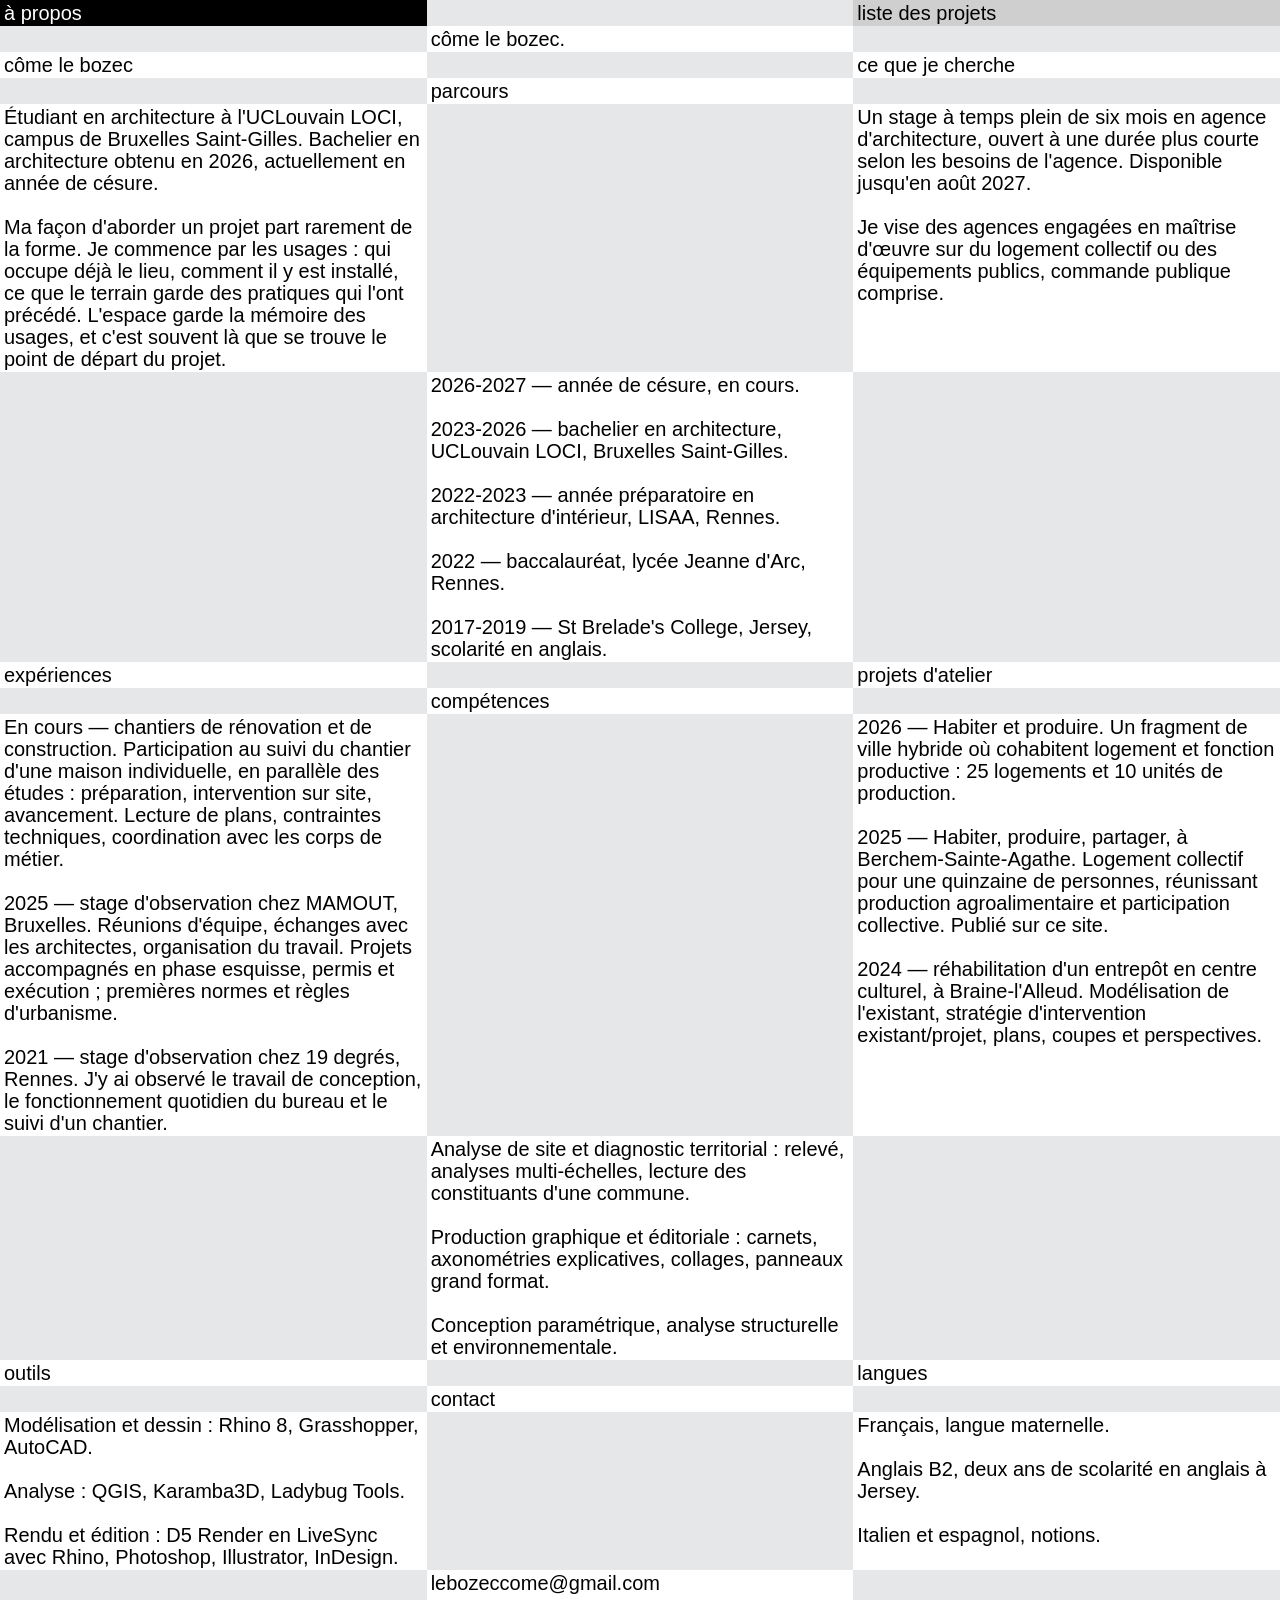
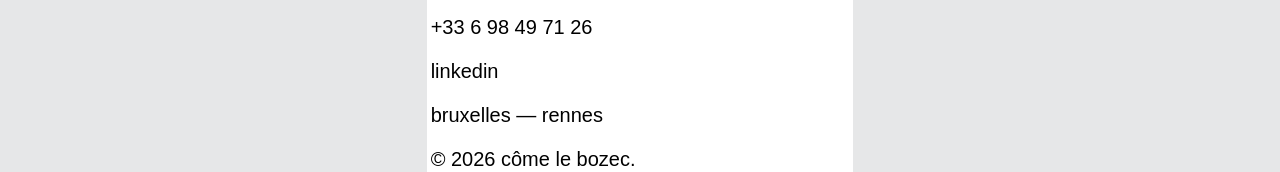
==== commit f6a7a1a0: "À propos : neuf cellules courtes, contenu repris du CV et de la lettre de motivation Refonte demandé" ====
--- a/a-propos.html
+++ b/a-propos.html
@@ -5,7 +5,7 @@
 <meta name="viewport" content="width=device-width, initial-scale=1.0">
 <meta name="theme-color" content="#e6e7e8">
 <title>à propos — côme le bozec.</title>
-<meta name="description" content="à propos — côme le bozec, étudiant en architecture à l'UCLouvain LOCI : démarche, méthode de projet, parcours et contact.">
+<meta name="description" content="à propos — côme le bozec, étudiant en architecture à l'UCLouvain LOCI : stage recherché, parcours, expériences, projets, compétences et contact.">
 <link rel="icon" href="favicon.svg" type="image/svg+xml">
 <script>
 (function(){
@@ -42,7 +42,101 @@
     <div class="page-rangee">
       <div class="page-titre blanc titre-cache-petit">côme le bozec</div>
       <div class="page-espace titre-cache-petit">&nbsp;</div>
-      <div class="page-titre blanc titre-cache-petit">démarche</div>
+      <div class="page-titre blanc titre-cache-petit">ce que je cherche</div>
+    </div>
+    <div class="page-rangee">
+      <div class="page-espace titre-cache-petit">&nbsp;</div>
+      <div class="page-titre blanc titre-cache-petit">parcours</div>
+      <div class="page-espace titre-cache-petit">&nbsp;</div>
+    </div>
+    <div class="page-rangee">
+      <div class="blanc">
+        <div class="page-titre-petit-espace"></div>
+        <div class="page-titre-petit">côme le bozec</div>
+        <div class="page-titre-petit-espace"></div>
+        <div class="page-contenu">
+          <p>Étudiant en architecture à l'UCLouvain LOCI, campus de Bruxelles Saint-Gilles. Bachelier en architecture obtenu en 2026, actuellement en année de césure.</p>
+          <p>Ma façon d'aborder un projet part rarement de la forme. Je commence par les usages : qui occupe déjà le lieu, comment il y est installé, ce que le terrain garde des pratiques qui l'ont précédé. L'espace garde la mémoire des usages, et c'est souvent là que se trouve le point de départ du projet.</p>
+        </div>
+      </div>
+      <div class="page-espace titre-cache-petit">&nbsp;</div>
+      <div class="blanc">
+        <div class="page-titre-petit-espace"></div>
+        <div class="page-titre-petit">ce que je cherche</div>
+        <div class="page-titre-petit-espace"></div>
+        <div class="page-contenu">
+          <p>Un stage à temps plein de six mois en agence d'architecture, ouvert à une durée plus courte selon les besoins de l'agence. Disponible jusqu'en août 2027.</p>
+          <p>Je vise des agences engagées en maîtrise d'œuvre sur du logement collectif ou des équipements publics, commande publique comprise.</p>
+        </div>
+      </div>
+    </div>
+    <div class="page-rangee">
+      <div class="page-espace titre-cache-petit">&nbsp;</div>
+      <div class="blanc">
+        <div class="page-titre-petit-espace"></div>
+        <div class="page-titre-petit">parcours</div>
+        <div class="page-titre-petit-espace"></div>
+        <div class="page-contenu">
+          <p>2026-2027 — année de césure, en cours.</p>
+          <p>2023-2026 — bachelier en architecture, UCLouvain LOCI, Bruxelles Saint-Gilles.</p>
+          <p>2022-2023 — année préparatoire en architecture d'intérieur, LISAA, Rennes.</p>
+          <p>2022 — baccalauréat, lycée Jeanne d'Arc, Rennes.</p>
+          <p>2017-2019 — St Brelade's College, Jersey, scolarité en anglais.</p>
+        </div>
+      </div>
+      <div class="page-espace titre-cache-petit">&nbsp;</div>
+    </div>
+    <div class="page-rangee">
+      <div class="page-titre blanc titre-cache-petit">expériences</div>
+      <div class="page-espace titre-cache-petit">&nbsp;</div>
+      <div class="page-titre blanc titre-cache-petit">projets d'atelier</div>
+    </div>
+    <div class="page-rangee">
+      <div class="page-espace titre-cache-petit">&nbsp;</div>
+      <div class="page-titre blanc titre-cache-petit">compétences</div>
+      <div class="page-espace titre-cache-petit">&nbsp;</div>
+    </div>
+    <div class="page-rangee">
+      <div class="blanc">
+        <div class="page-titre-petit-espace"></div>
+        <div class="page-titre-petit">expériences</div>
+        <div class="page-titre-petit-espace"></div>
+        <div class="page-contenu">
+          <p>En cours — chantiers de rénovation et de construction. Participation au suivi du chantier d'une maison individuelle, en parallèle des études : préparation, intervention sur site, avancement. Lecture de plans, contraintes techniques, coordination avec les corps de métier.</p>
+          <p>2025 — stage d'observation chez MAMOUT, Bruxelles. Réunions d'équipe, échanges avec les architectes, organisation du travail. Projets accompagnés en phase esquisse, permis et exécution ; premières normes et règles d'urbanisme.</p>
+          <p>2021 — stage d'observation chez 19 degrés, Rennes. J'y ai observé le travail de conception, le fonctionnement quotidien du bureau et le suivi d'un chantier.</p>
+        </div>
+      </div>
+      <div class="page-espace titre-cache-petit">&nbsp;</div>
+      <div class="blanc">
+        <div class="page-titre-petit-espace"></div>
+        <div class="page-titre-petit">projets d'atelier</div>
+        <div class="page-titre-petit-espace"></div>
+        <div class="page-contenu">
+          <p>2026 — Habiter et produire. Un fragment de ville hybride où cohabitent logement et fonction productive : 25 logements et 10 unités de production.</p>
+          <p>2025 — Habiter, produire, partager, à Berchem-Sainte-Agathe. Logement collectif pour une quinzaine de personnes, réunissant production agroalimentaire et participation collective. Publié sur ce site.</p>
+          <p>2024 — réhabilitation d'un entrepôt en centre culturel, à Braine-l'Alleud. Modélisation de l'existant, stratégie d'intervention existant/projet, plans, coupes et perspectives.</p>
+        </div>
+      </div>
+    </div>
+    <div class="page-rangee">
+      <div class="page-espace titre-cache-petit">&nbsp;</div>
+      <div class="blanc">
+        <div class="page-titre-petit-espace"></div>
+        <div class="page-titre-petit">compétences</div>
+        <div class="page-titre-petit-espace"></div>
+        <div class="page-contenu">
+          <p>Analyse de site et diagnostic territorial : relevé, analyses multi-échelles, lecture des constituants d'une commune.</p>
+          <p>Production graphique et éditoriale : carnets, axonométries explicatives, collages, panneaux grand format.</p>
+          <p>Conception paramétrique, analyse structurelle et environnementale.</p>
+        </div>
+      </div>
+      <div class="page-espace titre-cache-petit">&nbsp;</div>
+    </div>
+    <div class="page-rangee">
+      <div class="page-titre blanc titre-cache-petit">outils</div>
+      <div class="page-espace titre-cache-petit">&nbsp;</div>
+      <div class="page-titre blanc titre-cache-petit">langues</div>
     </div>
     <div class="page-rangee">
       <div class="page-espace titre-cache-petit">&nbsp;</div>
@@ -52,25 +146,23 @@
     <div class="page-rangee">
       <div class="blanc">
         <div class="page-titre-petit-espace"></div>
-        <div class="page-titre-petit">côme le bozec</div>
+        <div class="page-titre-petit">outils</div>
         <div class="page-titre-petit-espace"></div>
-        <div class="page-contenu avec-img">
-          <img src="projets/images/hpp-narration_760.webp" width="760" height="927" alt="la commune cultivée — le territoire raconté par ses jardins" loading="eager">
-          <p>Étudiant en architecture à l'UCLouvain LOCI, campus de Bruxelles Saint-Gilles. Bachelier obtenu en 2026, en année de césure, en route vers un master en architecture et urbanisme.</p>
-          <p>Originaire de Rennes, basé à Bruxelles. Socle scientifique en mathématiques et en ingénierie des structures.</p>
-          <p>Mon travail se situe à l'intersection de l'architecture, du territoire et de la donnée.</p>
+        <div class="page-contenu">
+          <p>Modélisation et dessin : Rhino 8, Grasshopper, AutoCAD.</p>
+          <p>Analyse : QGIS, Karamba3D, Ladybug Tools.</p>
+          <p>Rendu et édition : D5 Render en LiveSync avec Rhino, Photoshop, Illustrator, InDesign.</p>
         </div>
       </div>
       <div class="page-espace titre-cache-petit">&nbsp;</div>
       <div class="blanc">
         <div class="page-titre-petit-espace"></div>
-        <div class="page-titre-petit">démarche</div>
+        <div class="page-titre-petit">langues</div>
         <div class="page-titre-petit-espace"></div>
-        <div class="page-contenu avec-img">
-          <img src="projets/images/hpp-axonometrie_906.webp" width="906" height="1152" alt="axonométrie éclatée structurelle" loading="lazy">
-          <p>« L'espace garde la mémoire des usages, et c'est souvent là que se trouve le point de départ du projet. »</p>
-          <p>Je pars rarement de la forme. Ce qui m'intéresse d'abord, ce sont les usages : ce que les gens font d'un lieu, ce que le programme leur permet, et ce qu'il ne prévoit pas.</p>
-          <p>J'expérimente la manière dont les outils de calcul et l'intelligence artificielle transforment notre façon de lire, d'analyser et de concevoir les territoires.</p>
+        <div class="page-contenu">
+          <p>Français, langue maternelle.</p>
+          <p>Anglais B2, deux ans de scolarité en anglais à Jersey.</p>
+          <p>Italien et espagnol, notions.</p>
         </div>
       </div>
     </div>
@@ -82,284 +174,9 @@
         <div class="page-titre-petit-espace"></div>
         <div class="page-contenu">
           <p><a href="mailto:lebozeccome@gmail.com">lebozeccome@gmail.com</a></p>
+          <p><a href="tel:+33698497126">+33&nbsp;6&nbsp;98&nbsp;49&nbsp;71&nbsp;26</a></p>
+          <p><a href="https://www.linkedin.com/in/c%C3%B4me-le-bozec-104109254/">linkedin</a></p>
           <p>bruxelles — rennes</p>
-          <p>Ouvert aux échanges — écrivez-moi.</p>
-        </div>
-      </div>
-      <div class="page-espace titre-cache-petit">&nbsp;</div>
-    </div>
-    <div class="page-rangee">
-      <div class="page-titre blanc titre-cache-petit">la question précède la carte</div>
-      <div class="page-espace titre-cache-petit">&nbsp;</div>
-      <div class="page-titre blanc titre-cache-petit">la séquence</div>
-    </div>
-    <div class="page-rangee">
-      <div class="page-espace titre-cache-petit">&nbsp;</div>
-      <div class="page-titre blanc titre-cache-petit">revenir en arrière</div>
-      <div class="page-espace titre-cache-petit">&nbsp;</div>
-    </div>
-    <div class="page-rangee">
-      <div class="blanc">
-        <div class="page-titre-petit-espace"></div>
-        <div class="page-titre-petit">la question précède la carte</div>
-        <div class="page-titre-petit-espace"></div>
-        <div class="page-contenu">
-          <p>« Il était important de choisir les bonnes échelles en fonction des questions que l'on se posait. Chaque élément montré renvoie à une question posée. »</p>
-          <p>Une analyse de site n'est pas pour moi un jeu de planches attendu. Chaque document que je produis répond à une question, et l'échelle se choisit en fonction de la question.</p>
-          <p>À Berchem-Sainte-Agathe : un relevé des parcs et des potagers du quartier, une lecture des circuits d'alimentation, un travail sur le bâti existant, un herbier des espèces relevées sur place.</p>
-        </div>
-      </div>
-      <div class="page-espace titre-cache-petit">&nbsp;</div>
-      <div class="blanc">
-        <div class="page-titre-petit-espace"></div>
-        <div class="page-titre-petit">la séquence</div>
-        <div class="page-titre-petit-espace"></div>
-        <div class="page-contenu">
-          <p>Le site d'abord, physiquement : visite, relevés, photographies de l'existant. Le cadre réglementaire ensuite — règlement d'urbanisme, normes communales, besoins du programme.</p>
-          <p>Puis les analyses, multi-échelles : transports, zones vertes, activités, commerces. Les constituants de la commune, pas seulement ceux de la parcelle.</p>
-          <p>Puis les volumétries, élaborées pour séquencer le programme. Puis la répartition du commun et du privé. Puis l'organisation structurelle, déduite des espaces une fois organisés, avec les ouvertures, la lumière voulue, l'orientation et les ombres portées par les bâtiments voisins. Puis la matérialité, déduite de la structure et négociée avec l'environnement bâti.</p>
-          <p>Le dessin arrive en huitième position sur huit.</p>
-        </div>
-      </div>
-    </div>
-    <div class="page-rangee">
-      <div class="page-espace titre-cache-petit">&nbsp;</div>
-      <div class="blanc">
-        <div class="page-titre-petit-espace"></div>
-        <div class="page-titre-petit">revenir en arrière</div>
-        <div class="page-titre-petit-espace"></div>
-        <div class="page-contenu">
-          <p>Le plus important est de bien analyser le terrain et ses contraintes, parce que le retour en arrière fait perdre un temps colossal.</p>
-          <p>Tous les retours ne se valent pas. Quand un élément n'a pas été pris assez au sérieux en amont, c'est du temps perdu. Quand la structure la plus pertinente pour le site propose une meilleure organisation, je remonte redécouper la hiérarchie du programme : celui-là est intéressant.</p>
-          <p>Ces retours restent partiels : généralement, on ne passe pas du tout au tout.</p>
-        </div>
-      </div>
-      <div class="page-espace titre-cache-petit">&nbsp;</div>
-    </div>
-    <div class="page-rangee">
-      <div class="page-titre blanc titre-cache-petit">habiter, produire, partager</div>
-      <div class="page-espace titre-cache-petit">&nbsp;</div>
-      <div class="page-titre blanc titre-cache-petit">le terrain et la règle</div>
-    </div>
-    <div class="page-rangee">
-      <div class="page-espace titre-cache-petit">&nbsp;</div>
-      <div class="page-titre blanc titre-cache-petit">ce que je produis</div>
-      <div class="page-espace titre-cache-petit">&nbsp;</div>
-    </div>
-    <div class="page-rangee">
-      <div class="blanc">
-        <div class="page-titre-petit-espace"></div>
-        <div class="page-titre-petit">habiter, produire, partager</div>
-        <div class="page-titre-petit-espace"></div>
-        <div class="page-contenu">
-          <p>Berchem-Sainte-Agathe. Le programme donné était un habitat collectif ; l'enjeu, pour moi, était ailleurs : comment intégrer le projet à la ville et à la commune, et comment y faire participer le voisinage.</p>
-          <p>La réponse est programmatique. Habiter, le programme reçu. Produire, une production agroalimentaire intégrée à l'habitat. Partager, un marché ouvert au quartier.</p>
-          <p>Le projet est publié sur ce site : implantation, plans, coupes, élévation, analyses de site, cycle de production.</p>
-        </div>
-      </div>
-      <div class="page-espace titre-cache-petit">&nbsp;</div>
-      <div class="blanc">
-        <div class="page-titre-petit-espace"></div>
-        <div class="page-titre-petit">le terrain et la règle</div>
-        <div class="page-titre-petit-espace"></div>
-        <div class="page-contenu">
-          <p>Le cadre réglementaire occupe la deuxième position dans ma méthode : après le relevé de terrain, avant les analyses.</p>
-          <p>Chez MAMOUT, à Bruxelles, j'ai suivi des projets en phase esquisse, permis et exécution — la découverte des normes et des règles d'urbanisme dans le travail quotidien d'une agence.</p>
-          <p>En parallèle des études, je suis le chantier d'une maison individuelle : préparation, intervention sur site, suivi de l'avancement, lecture de plans, coordination avec les corps de métier.</p>
-        </div>
-      </div>
-    </div>
-    <div class="page-rangee">
-      <div class="page-espace titre-cache-petit">&nbsp;</div>
-      <div class="blanc">
-        <div class="page-titre-petit-espace"></div>
-        <div class="page-titre-petit">ce que je produis</div>
-        <div class="page-titre-petit-espace"></div>
-        <div class="page-contenu">
-          <p>De l'analyse de site et du diagnostic territorial : relevé, analyses multi-échelles, lecture des constituants d'une commune — transports, zones vertes, activités, commerces.</p>
-          <p>De la production graphique et éditoriale : carnets, axonométries explicatives, collages, panneaux grand format.</p>
-          <p>De la conception paramétrique, de l'analyse environnementale et de l'analyse structurelle.</p>
-        </div>
-      </div>
-      <div class="page-espace titre-cache-petit">&nbsp;</div>
-    </div>
-    <div class="page-rangee">
-      <div class="page-titre blanc titre-cache-petit">outils</div>
-      <div class="page-espace titre-cache-petit">&nbsp;</div>
-      <div class="page-titre blanc titre-cache-petit">ce que je cherche</div>
-    </div>
-    <div class="page-rangee">
-      <div class="page-espace titre-cache-petit">&nbsp;</div>
-      <div class="page-titre blanc titre-cache-petit">langues</div>
-      <div class="page-espace titre-cache-petit">&nbsp;</div>
-    </div>
-    <div class="page-rangee">
-      <div class="blanc">
-        <div class="page-titre-petit-espace"></div>
-        <div class="page-titre-petit">outils</div>
-        <div class="page-titre-petit-espace"></div>
-        <div class="page-contenu">
-          <p>Modélisation et conception : Rhino 8, Grasshopper, AutoCAD.</p>
-          <p>Analyse : QGIS pour la donnée territoriale, Karamba3D pour la structure, Ladybug Tools pour l'environnement.</p>
-          <p>Rendu : D5 Render, en LiveSync avec Rhino.</p>
-          <p>Édition : Photoshop, Illustrator, InDesign, jusqu'à l'impression grand format.</p>
-        </div>
-      </div>
-      <div class="page-espace titre-cache-petit">&nbsp;</div>
-      <div class="blanc">
-        <div class="page-titre-petit-espace"></div>
-        <div class="page-titre-petit">ce que je cherche</div>
-        <div class="page-titre-petit-espace"></div>
-        <div class="page-contenu">
-          <p>Un stage à temps plein de six mois en agence d'architecture, ouvert à une durée plus courte selon les besoins de l'agence.</p>
-          <p>Disponible dès à présent, jusqu'en août 2027.</p>
-          <p>Des agences engagées en maîtrise d'œuvre sur du logement collectif ou des équipements publics, commande publique comprise.</p>
-          <p>Pas de filtre sur les missions.</p>
-        </div>
-      </div>
-    </div>
-    <div class="page-rangee">
-      <div class="page-espace titre-cache-petit">&nbsp;</div>
-      <div class="blanc">
-        <div class="page-titre-petit-espace"></div>
-        <div class="page-titre-petit">langues</div>
-        <div class="page-titre-petit-espace"></div>
-        <div class="page-contenu">
-          <p>Français, langue maternelle.</p>
-          <p>Anglais B2, appuyé par deux ans de scolarité à Jersey.</p>
-          <p>Italien et espagnol : notions.</p>
-        </div>
-      </div>
-      <div class="page-espace titre-cache-petit">&nbsp;</div>
-    </div>
-    <div class="page-rangee">
-      <div class="page-titre blanc titre-cache-petit">2026</div>
-      <div class="page-espace titre-cache-petit">&nbsp;</div>
-      <div class="page-titre blanc titre-cache-petit">2025 — 2026</div>
-    </div>
-    <div class="page-rangee">
-      <div class="page-espace titre-cache-petit">&nbsp;</div>
-      <div class="page-titre blanc titre-cache-petit">2025</div>
-      <div class="page-espace titre-cache-petit">&nbsp;</div>
-    </div>
-    <div class="page-rangee">
-      <div class="blanc">
-        <div class="page-titre-petit-espace"></div>
-        <div class="page-titre-petit">2026</div>
-        <div class="page-titre-petit-espace"></div>
-        <div class="page-contenu">
-          <p>Habiter et produire — un fragment de ville hybride où cohabitent le logement et la fonction productive : 25 logements et 10 unités de production.</p>
-          <p>Une réflexion prospective sur la réintroduction de la production dans le tissu urbain. Projet mené seul : analyse de site, production des documents, réalisation et dessin.</p>
-        </div>
-      </div>
-      <div class="page-espace titre-cache-petit">&nbsp;</div>
-      <div class="blanc">
-        <div class="page-titre-petit-espace"></div>
-        <div class="page-titre-petit">2025 — 2026</div>
-        <div class="page-titre-petit-espace"></div>
-        <div class="page-contenu">
-          <p>Habiter, produire, partager — Berchem-Sainte-Agathe. Analyse de site et volumétrie en binôme : les deux projets devaient être complémentaires et partager une logique volumétrique. Puis chacun son bâtiment, de A à Z.</p>
-          <p>Productions : le carnet Habiter, produire, partager, une axonométrie éclatée du cycle de production et de gouvernance en dix étapes, des collages architecturaux.</p>
-        </div>
-      </div>
-    </div>
-    <div class="page-rangee">
-      <div class="page-espace titre-cache-petit">&nbsp;</div>
-      <div class="blanc">
-        <div class="page-titre-petit-espace"></div>
-        <div class="page-titre-petit">2025</div>
-        <div class="page-titre-petit-espace"></div>
-        <div class="page-contenu">
-          <p>Stage d'observation chez MAMOUT, à Bruxelles. Réunions d'équipe, échanges avec les architectes, organisation du travail du bureau.</p>
-          <p>Suivi de projets en phase esquisse, permis et exécution.</p>
-        </div>
-      </div>
-      <div class="page-espace titre-cache-petit">&nbsp;</div>
-    </div>
-    <div class="page-rangee">
-      <div class="page-titre blanc titre-cache-petit">2024</div>
-      <div class="page-espace titre-cache-petit">&nbsp;</div>
-      <div class="page-titre blanc titre-cache-petit">2023 — 2026</div>
-    </div>
-    <div class="page-rangee">
-      <div class="page-espace titre-cache-petit">&nbsp;</div>
-      <div class="page-titre blanc titre-cache-petit">2017 — 2023</div>
-      <div class="page-espace titre-cache-petit">&nbsp;</div>
-    </div>
-    <div class="page-rangee">
-      <div class="blanc">
-        <div class="page-titre-petit-espace"></div>
-        <div class="page-titre-petit">2024</div>
-        <div class="page-titre-petit-espace"></div>
-        <div class="page-contenu">
-          <p>Réhabilitation d'un entrepôt en centre culturel, à Braine-l'Alleud — une reconversion pour la commune.</p>
-          <p>Modélisation de l'existant, stratégie d'intervention existant/projet, plans, coupes et perspectives.</p>
-        </div>
-      </div>
-      <div class="page-espace titre-cache-petit">&nbsp;</div>
-      <div class="blanc">
-        <div class="page-titre-petit-espace"></div>
-        <div class="page-titre-petit">2023 — 2026</div>
-        <div class="page-titre-petit-espace"></div>
-        <div class="page-contenu">
-          <p>Bachelier en architecture, UCLouvain LOCI, campus de Bruxelles Saint-Gilles — faculté d'architecture, d'ingénierie architecturale et d'urbanisme.</p>
-          <p>Les projets ci-dessus sont issus de ces années d'atelier.</p>
-        </div>
-      </div>
-    </div>
-    <div class="page-rangee">
-      <div class="page-espace titre-cache-petit">&nbsp;</div>
-      <div class="blanc">
-        <div class="page-titre-petit-espace"></div>
-        <div class="page-titre-petit">2017 — 2023</div>
-        <div class="page-titre-petit-espace"></div>
-        <div class="page-contenu">
-          <p>2022 — 2023 : année préparatoire en architecture d'intérieur, LISAA, Rennes.</p>
-          <p>2022 : baccalauréat, lycée Jeanne d'Arc, Rennes.</p>
-          <p>2021 : stage d'observation chez 19 degrés, à Rennes — le travail de conception, le fonctionnement quotidien du bureau, le suivi de chantier et d'avancement de projet.</p>
-          <p>2017 — 2019 : St Brelade's College, Jersey — deux ans de scolarité en anglais.</p>
-        </div>
-      </div>
-      <div class="page-espace titre-cache-petit">&nbsp;</div>
-    </div>
-    <div class="page-rangee">
-      <div class="page-titre blanc titre-cache-petit">ce site</div>
-      <div class="page-espace titre-cache-petit">&nbsp;</div>
-      <div class="page-titre blanc titre-cache-petit">crédits</div>
-    </div>
-    <div class="page-rangee">
-      <div class="page-espace titre-cache-petit">&nbsp;</div>
-      <div class="page-titre blanc titre-cache-petit">mentions</div>
-      <div class="page-espace titre-cache-petit">&nbsp;</div>
-    </div>
-    <div class="page-rangee">
-      <div class="blanc">
-        <div class="page-titre-petit-espace"></div>
-        <div class="page-titre-petit">ce site</div>
-        <div class="page-titre-petit-espace"></div>
-        <div class="page-contenu">
-          <p>La page de garde est dessinée en Three.js et WebGL.</p>
-          <p>Un seul projet réel y est publié à ce jour ; les autres emplacements attendent leur contenu.</p>
-        </div>
-      </div>
-      <div class="page-espace titre-cache-petit">&nbsp;</div>
-      <div class="blanc">
-        <div class="page-titre-petit-espace"></div>
-        <div class="page-titre-petit">crédits</div>
-        <div class="page-titre-petit-espace"></div>
-        <div class="page-contenu">
-          <p>Habiter, produire, partager : l'analyse de site et la volumétrie ont été menées en binôme avec Hamza El Arja. Le bâtiment présenté ici est le mien.</p>
-          <p>Tous les dessins publiés sur ce site sont de ma production.</p>
-        </div>
-      </div>
-    </div>
-    <div class="page-rangee">
-      <div class="page-espace titre-cache-petit">&nbsp;</div>
-      <div class="blanc">
-        <div class="page-titre-petit-espace"></div>
-        <div class="page-titre-petit">mentions</div>
-        <div class="page-titre-petit-espace"></div>
-        <div class="page-contenu">
           <p>© 2026 côme le bozec.</p>
         </div>
       </div>
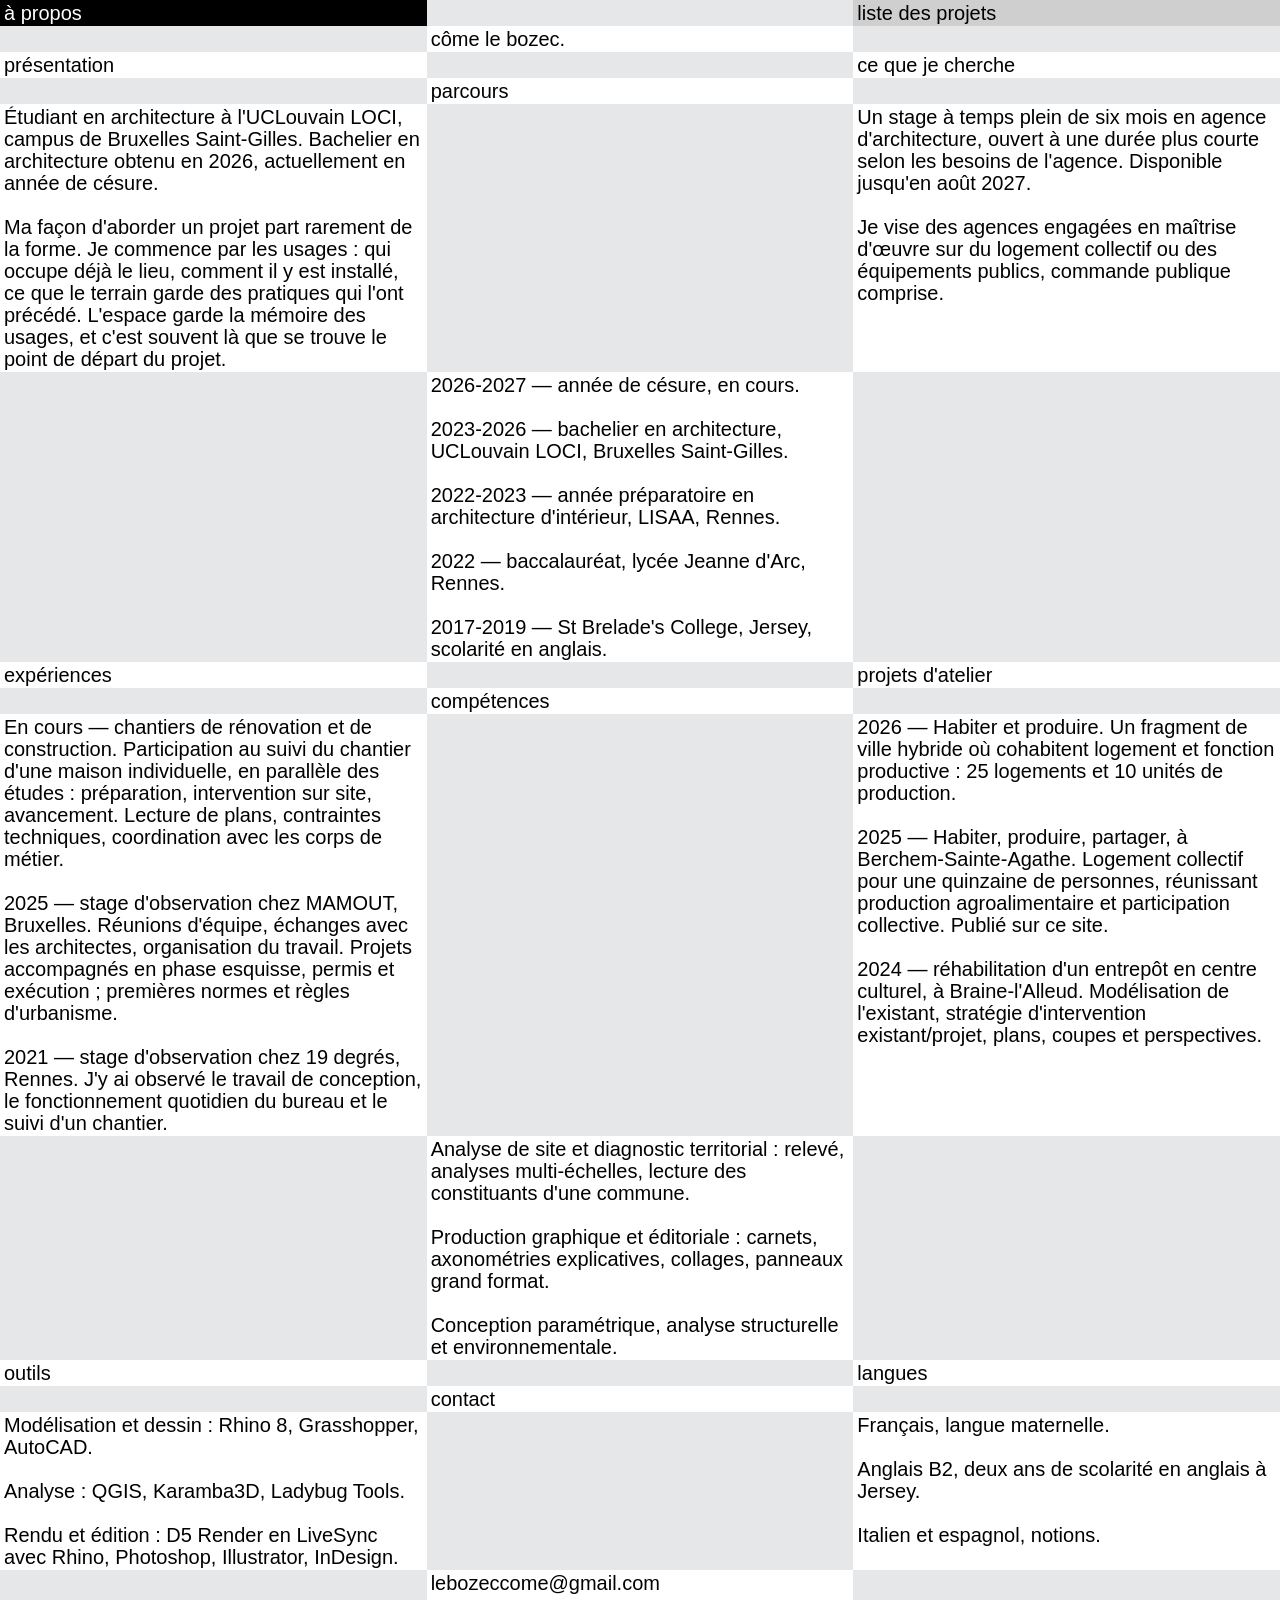
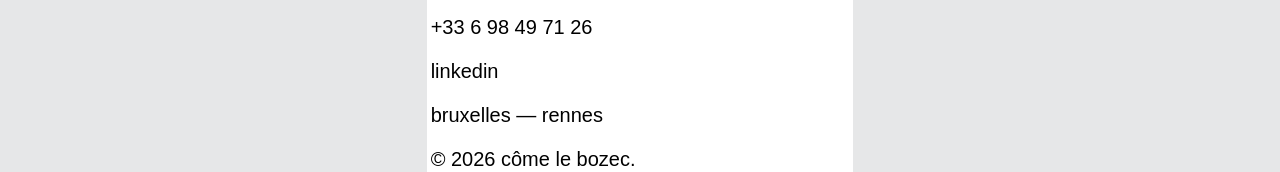
==== commit 17379bbf: "À propos : la première cellule s'intitule « présentation », le nom ne se répète plus sous la navigat" ====
--- a/a-propos.html
+++ b/a-propos.html
@@ -40,7 +40,7 @@
   <h1 class="sr">à propos</h1>
   <section class="page">
     <div class="page-rangee">
-      <div class="page-titre blanc titre-cache-petit">côme le bozec</div>
+      <div class="page-titre blanc titre-cache-petit">présentation</div>
       <div class="page-espace titre-cache-petit">&nbsp;</div>
       <div class="page-titre blanc titre-cache-petit">ce que je cherche</div>
     </div>
@@ -52,7 +52,7 @@
     <div class="page-rangee">
       <div class="blanc">
         <div class="page-titre-petit-espace"></div>
-        <div class="page-titre-petit">côme le bozec</div>
+        <div class="page-titre-petit">présentation</div>
         <div class="page-titre-petit-espace"></div>
         <div class="page-contenu">
           <p>Étudiant en architecture à l'UCLouvain LOCI, campus de Bruxelles Saint-Gilles. Bachelier en architecture obtenu en 2026, actuellement en année de césure.</p>
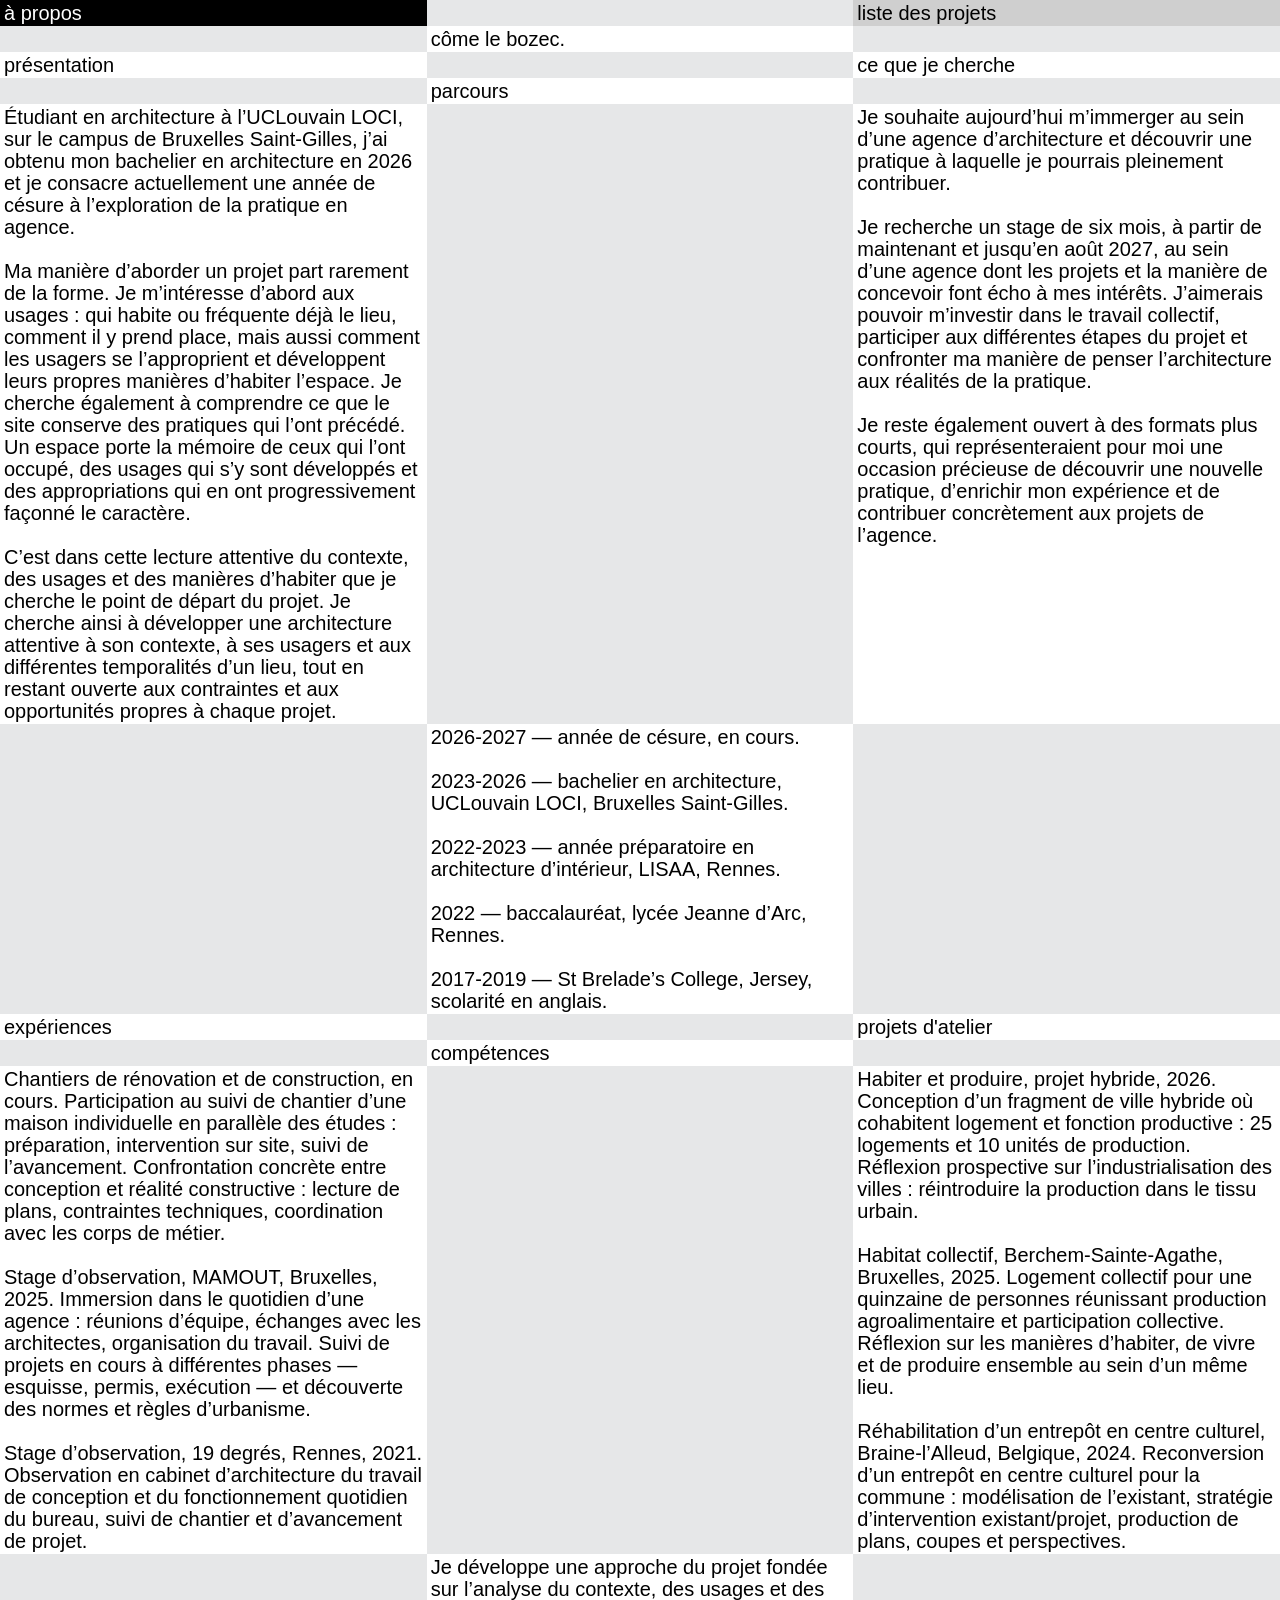
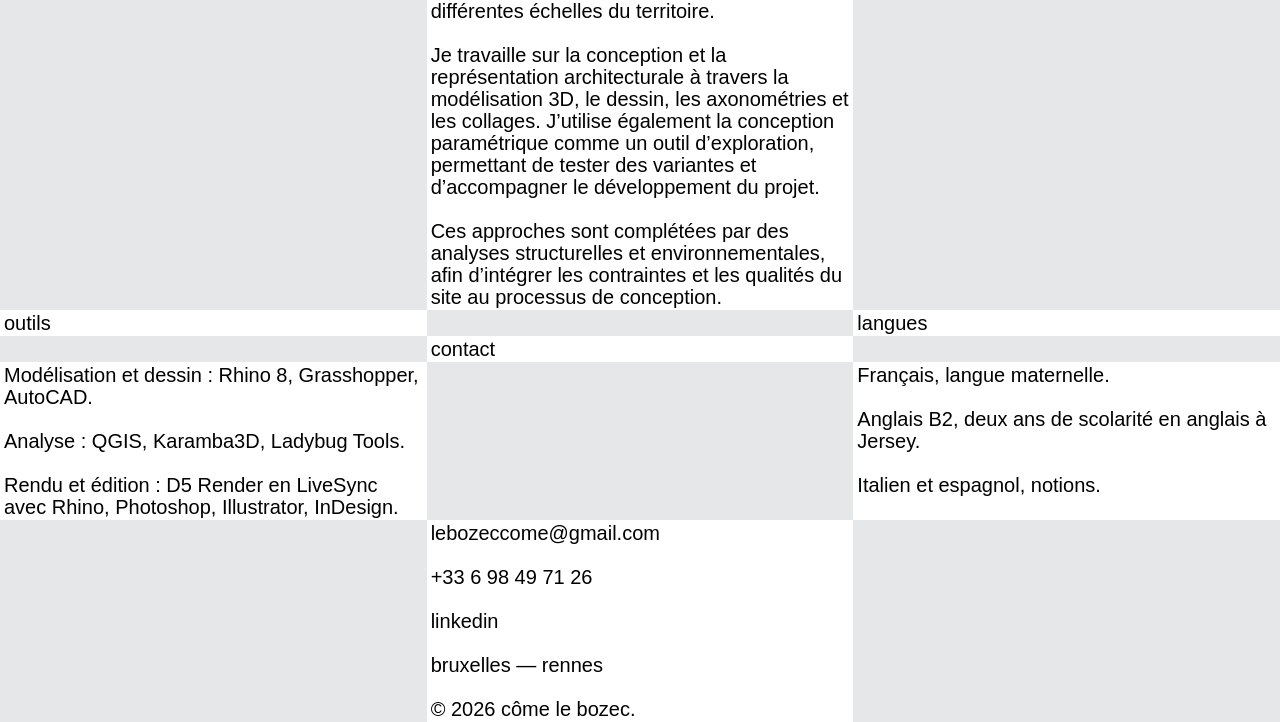
==== commit edb5255e: "À propos : nouveaux textes rédigés par Côme pour cinq cellules Présentation, ce que je cherche, expé" ====
--- a/a-propos.html
+++ b/a-propos.html
@@ -55,8 +55,9 @@
         <div class="page-titre-petit">présentation</div>
         <div class="page-titre-petit-espace"></div>
         <div class="page-contenu">
-          <p>Étudiant en architecture à l'UCLouvain LOCI, campus de Bruxelles Saint-Gilles. Bachelier en architecture obtenu en 2026, actuellement en année de césure.</p>
-          <p>Ma façon d'aborder un projet part rarement de la forme. Je commence par les usages : qui occupe déjà le lieu, comment il y est installé, ce que le terrain garde des pratiques qui l'ont précédé. L'espace garde la mémoire des usages, et c'est souvent là que se trouve le point de départ du projet.</p>
+          <p>Étudiant en architecture à l’UCLouvain LOCI, sur le campus de Bruxelles Saint-Gilles, j’ai obtenu mon bachelier en architecture en 2026 et je consacre actuellement une année de césure à l’exploration de la pratique en agence.</p>
+          <p>Ma manière d’aborder un projet part rarement de la forme. Je m’intéresse d’abord aux usages : qui habite ou fréquente déjà le lieu, comment il y prend place, mais aussi comment les usagers se l’approprient et développent leurs propres manières d’habiter l’espace. Je cherche également à comprendre ce que le site conserve des pratiques qui l’ont précédé. Un espace porte la mémoire de ceux qui l’ont occupé, des usages qui s’y sont développés et des appropriations qui en ont progressivement façonné le caractère.</p>
+          <p>C’est dans cette lecture attentive du contexte, des usages et des manières d’habiter que je cherche le point de départ du projet. Je cherche ainsi à développer une architecture attentive à son contexte, à ses usagers et aux différentes temporalités d’un lieu, tout en restant ouverte aux contraintes et aux opportunités propres à chaque projet.</p>
         </div>
       </div>
       <div class="page-espace titre-cache-petit">&nbsp;</div>
@@ -65,8 +66,9 @@
         <div class="page-titre-petit">ce que je cherche</div>
         <div class="page-titre-petit-espace"></div>
         <div class="page-contenu">
-          <p>Un stage à temps plein de six mois en agence d'architecture, ouvert à une durée plus courte selon les besoins de l'agence. Disponible jusqu'en août 2027.</p>
-          <p>Je vise des agences engagées en maîtrise d'œuvre sur du logement collectif ou des équipements publics, commande publique comprise.</p>
+          <p>Je souhaite aujourd’hui m’immerger au sein d’une agence d’architecture et découvrir une pratique à laquelle je pourrais pleinement contribuer.</p>
+          <p>Je recherche un stage de six mois, à partir de maintenant et jusqu’en août 2027, au sein d’une agence dont les projets et la manière de concevoir font écho à mes intérêts. J’aimerais pouvoir m’investir dans le travail collectif, participer aux différentes étapes du projet et confronter ma manière de penser l’architecture aux réalités de la pratique.</p>
+          <p>Je reste également ouvert à des formats plus courts, qui représenteraient pour moi une occasion précieuse de découvrir une nouvelle pratique, d’enrichir mon expérience et de contribuer concrètement aux projets de l’agence.</p>
         </div>
       </div>
     </div>
@@ -79,9 +81,9 @@
         <div class="page-contenu">
           <p>2026-2027 — année de césure, en cours.</p>
           <p>2023-2026 — bachelier en architecture, UCLouvain LOCI, Bruxelles Saint-Gilles.</p>
-          <p>2022-2023 — année préparatoire en architecture d'intérieur, LISAA, Rennes.</p>
-          <p>2022 — baccalauréat, lycée Jeanne d'Arc, Rennes.</p>
-          <p>2017-2019 — St Brelade's College, Jersey, scolarité en anglais.</p>
+          <p>2022-2023 — année préparatoire en architecture d’intérieur, LISAA, Rennes.</p>
+          <p>2022 — baccalauréat, lycée Jeanne d’Arc, Rennes.</p>
+          <p>2017-2019 — St Brelade’s College, Jersey, scolarité en anglais.</p>
         </div>
       </div>
       <div class="page-espace titre-cache-petit">&nbsp;</div>
@@ -102,9 +104,9 @@
         <div class="page-titre-petit">expériences</div>
         <div class="page-titre-petit-espace"></div>
         <div class="page-contenu">
-          <p>En cours — chantiers de rénovation et de construction. Participation au suivi du chantier d'une maison individuelle, en parallèle des études : préparation, intervention sur site, avancement. Lecture de plans, contraintes techniques, coordination avec les corps de métier.</p>
-          <p>2025 — stage d'observation chez MAMOUT, Bruxelles. Réunions d'équipe, échanges avec les architectes, organisation du travail. Projets accompagnés en phase esquisse, permis et exécution ; premières normes et règles d'urbanisme.</p>
-          <p>2021 — stage d'observation chez 19 degrés, Rennes. J'y ai observé le travail de conception, le fonctionnement quotidien du bureau et le suivi d'un chantier.</p>
+          <p>Chantiers de rénovation et de construction, en cours. Participation au suivi de chantier d’une maison individuelle en parallèle des études : préparation, intervention sur site, suivi de l’avancement. Confrontation concrète entre conception et réalité constructive : lecture de plans, contraintes techniques, coordination avec les corps de métier.</p>
+          <p>Stage d’observation, MAMOUT, Bruxelles, 2025. Immersion dans le quotidien d’une agence : réunions d’équipe, échanges avec les architectes, organisation du travail. Suivi de projets en cours à différentes phases — esquisse, permis, exécution — et découverte des normes et règles d’urbanisme.</p>
+          <p>Stage d’observation, 19 degrés, Rennes, 2021. Observation en cabinet d’architecture du travail de conception et du fonctionnement quotidien du bureau, suivi de chantier et d’avancement de projet.</p>
         </div>
       </div>
       <div class="page-espace titre-cache-petit">&nbsp;</div>
@@ -113,9 +115,9 @@
         <div class="page-titre-petit">projets d'atelier</div>
         <div class="page-titre-petit-espace"></div>
         <div class="page-contenu">
-          <p>2026 — Habiter et produire. Un fragment de ville hybride où cohabitent logement et fonction productive : 25 logements et 10 unités de production.</p>
-          <p>2025 — Habiter, produire, partager, à Berchem-Sainte-Agathe. Logement collectif pour une quinzaine de personnes, réunissant production agroalimentaire et participation collective. Publié sur ce site.</p>
-          <p>2024 — réhabilitation d'un entrepôt en centre culturel, à Braine-l'Alleud. Modélisation de l'existant, stratégie d'intervention existant/projet, plans, coupes et perspectives.</p>
+          <p>Habiter et produire, projet hybride, 2026. Conception d’un fragment de ville hybride où cohabitent logement et fonction productive : 25 logements et 10 unités de production. Réflexion prospective sur l’industrialisation des villes : réintroduire la production dans le tissu urbain.</p>
+          <p>Habitat collectif, Berchem-Sainte-Agathe, Bruxelles, 2025. Logement collectif pour une quinzaine de personnes réunissant production agroalimentaire et participation collective. Réflexion sur les manières d’habiter, de vivre et de produire ensemble au sein d’un même lieu.</p>
+          <p>Réhabilitation d’un entrepôt en centre culturel, Braine-l’Alleud, Belgique, 2024. Reconversion d’un entrepôt en centre culturel pour la commune : modélisation de l’existant, stratégie d’intervention existant/projet, production de plans, coupes et perspectives.</p>
         </div>
       </div>
     </div>
@@ -126,9 +128,9 @@
         <div class="page-titre-petit">compétences</div>
         <div class="page-titre-petit-espace"></div>
         <div class="page-contenu">
-          <p>Analyse de site et diagnostic territorial : relevé, analyses multi-échelles, lecture des constituants d'une commune.</p>
-          <p>Production graphique et éditoriale : carnets, axonométries explicatives, collages, panneaux grand format.</p>
-          <p>Conception paramétrique, analyse structurelle et environnementale.</p>
+          <p>Je développe une approche du projet fondée sur l’analyse du contexte, des usages et des différentes échelles du territoire.</p>
+          <p>Je travaille sur la conception et la représentation architecturale à travers la modélisation 3D, le dessin, les axonométries et les collages. J’utilise également la conception paramétrique comme un outil d’exploration, permettant de tester des variantes et d’accompagner le développement du projet.</p>
+          <p>Ces approches sont complétées par des analyses structurelles et environnementales, afin d’intégrer les contraintes et les qualités du site au processus de conception.</p>
         </div>
       </div>
       <div class="page-espace titre-cache-petit">&nbsp;</div>
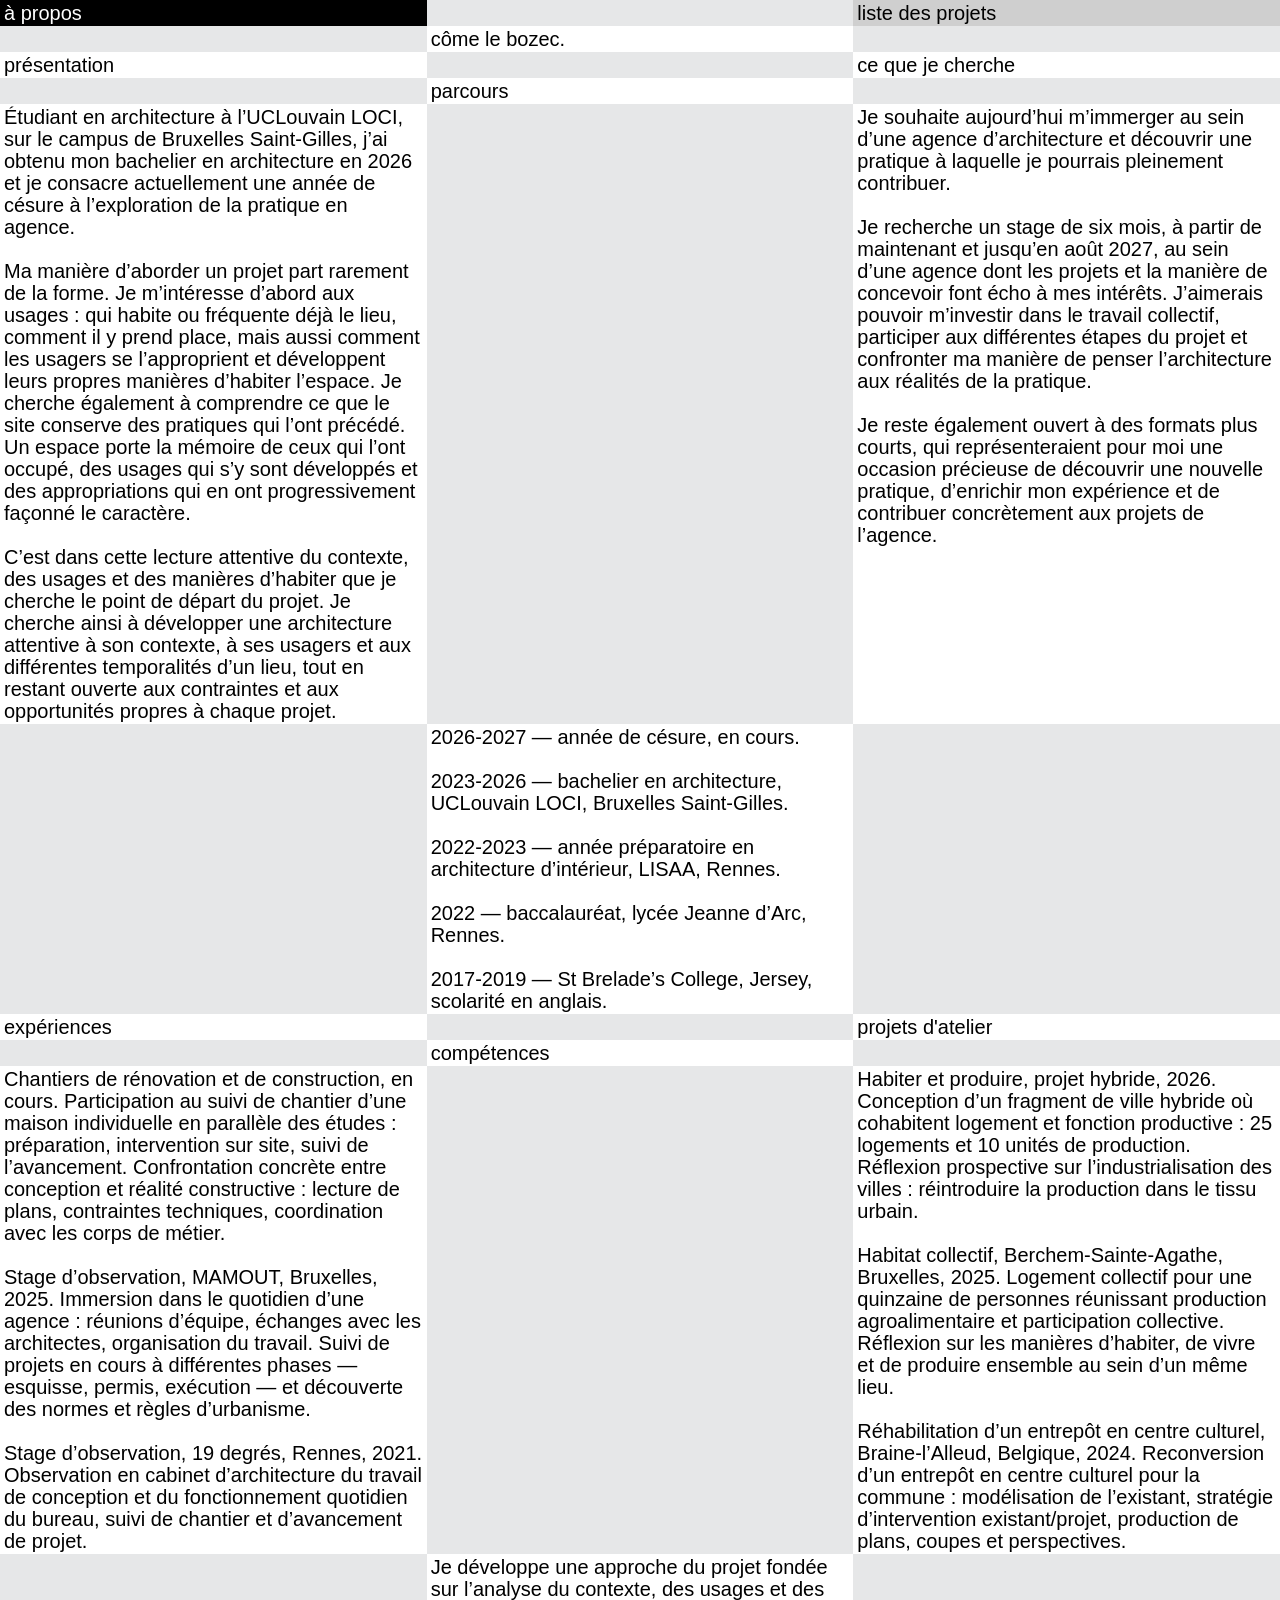
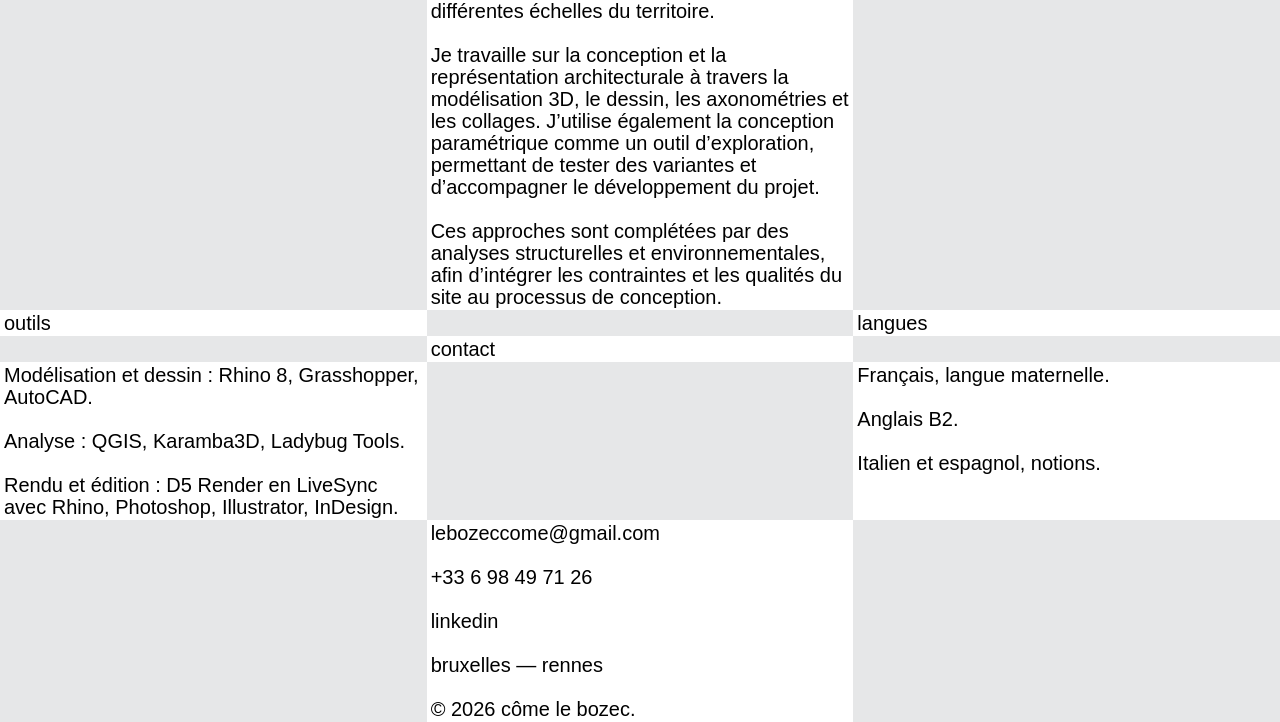
==== commit 8ec9d431: "À propos : la cellule langues ne justifie plus le niveau d'anglais « Anglais B2 » se suffit. Les deu" ====
--- a/a-propos.html
+++ b/a-propos.html
@@ -163,7 +163,7 @@
         <div class="page-titre-petit-espace"></div>
         <div class="page-contenu">
           <p>Français, langue maternelle.</p>
-          <p>Anglais B2, deux ans de scolarité en anglais à Jersey.</p>
+          <p>Anglais B2.</p>
           <p>Italien et espagnol, notions.</p>
         </div>
       </div>
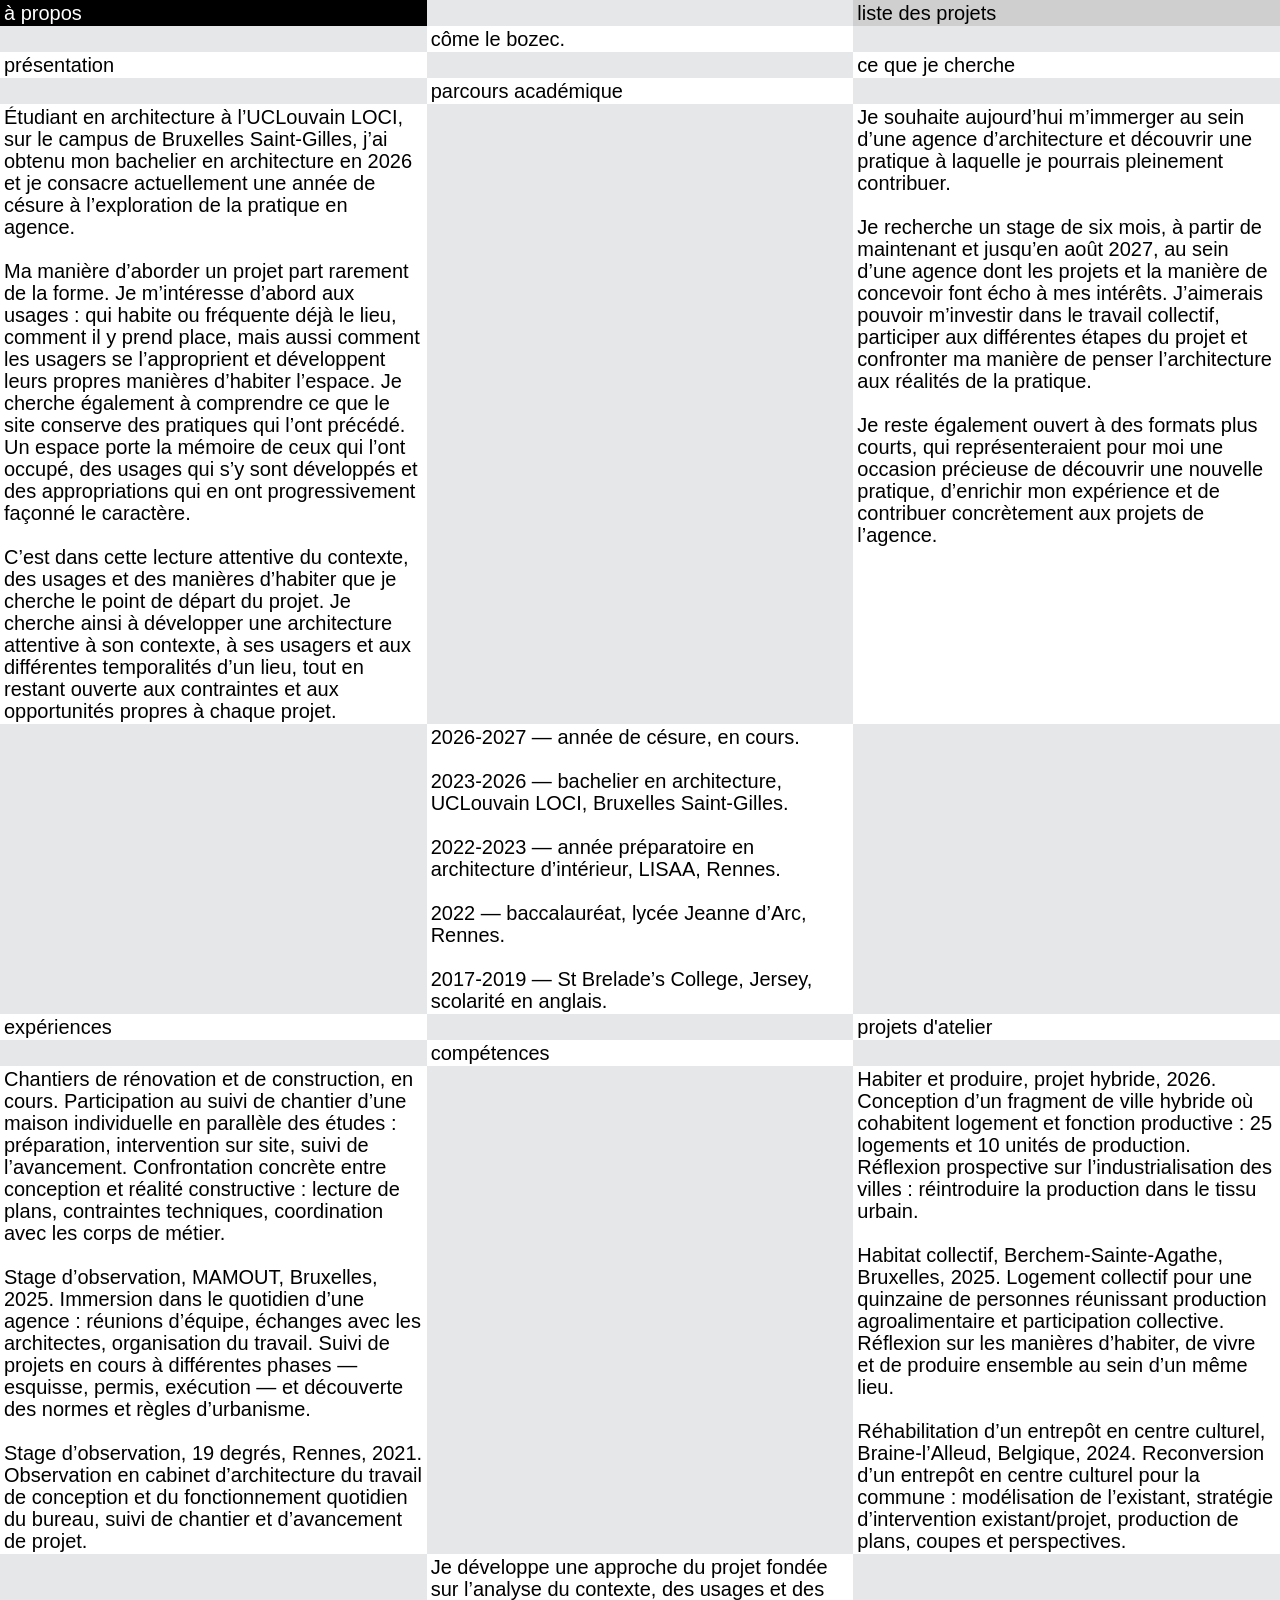
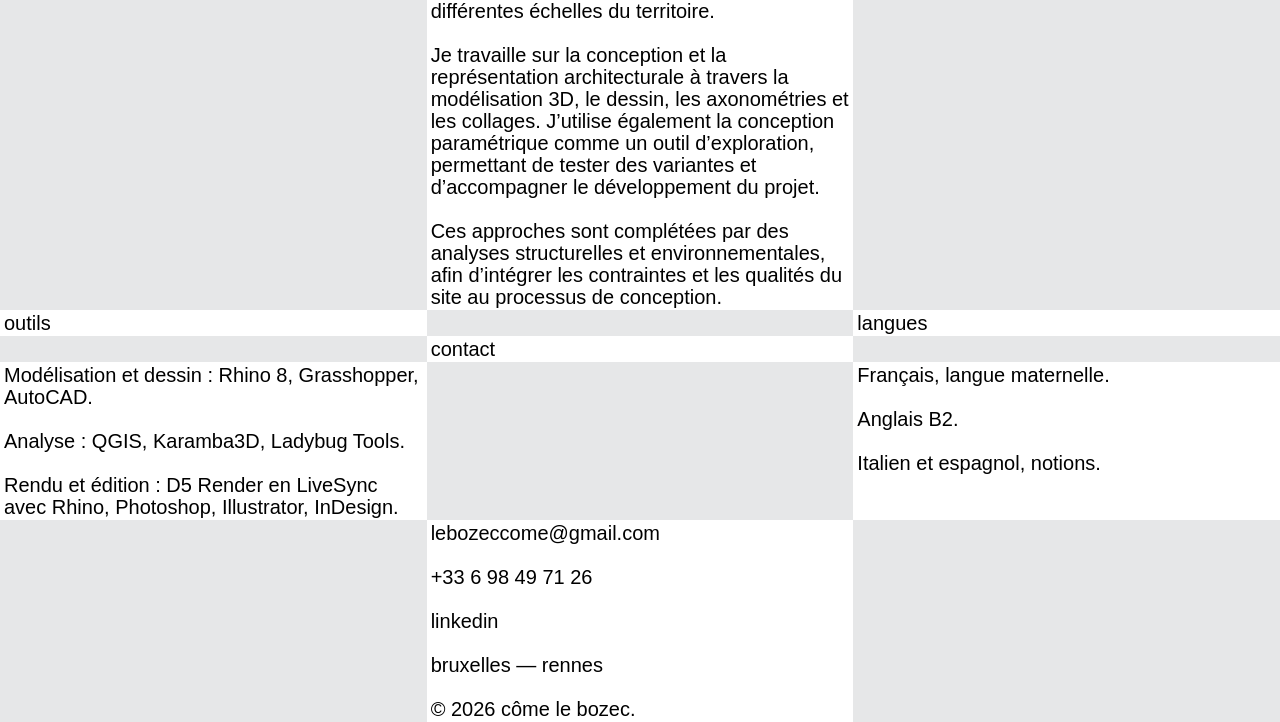
==== commit b6ef51b5: "À propos : la cellule parcours s'intitule « parcours académique », comme au CV Co-Authored-By: Claud" ====
--- a/a-propos.html
+++ b/a-propos.html
@@ -46,7 +46,7 @@
     </div>
     <div class="page-rangee">
       <div class="page-espace titre-cache-petit">&nbsp;</div>
-      <div class="page-titre blanc titre-cache-petit">parcours</div>
+      <div class="page-titre blanc titre-cache-petit">parcours académique</div>
       <div class="page-espace titre-cache-petit">&nbsp;</div>
     </div>
     <div class="page-rangee">
@@ -76,7 +76,7 @@
       <div class="page-espace titre-cache-petit">&nbsp;</div>
       <div class="blanc">
         <div class="page-titre-petit-espace"></div>
-        <div class="page-titre-petit">parcours</div>
+        <div class="page-titre-petit">parcours académique</div>
         <div class="page-titre-petit-espace"></div>
         <div class="page-contenu">
           <p>2026-2027 — année de césure, en cours.</p>
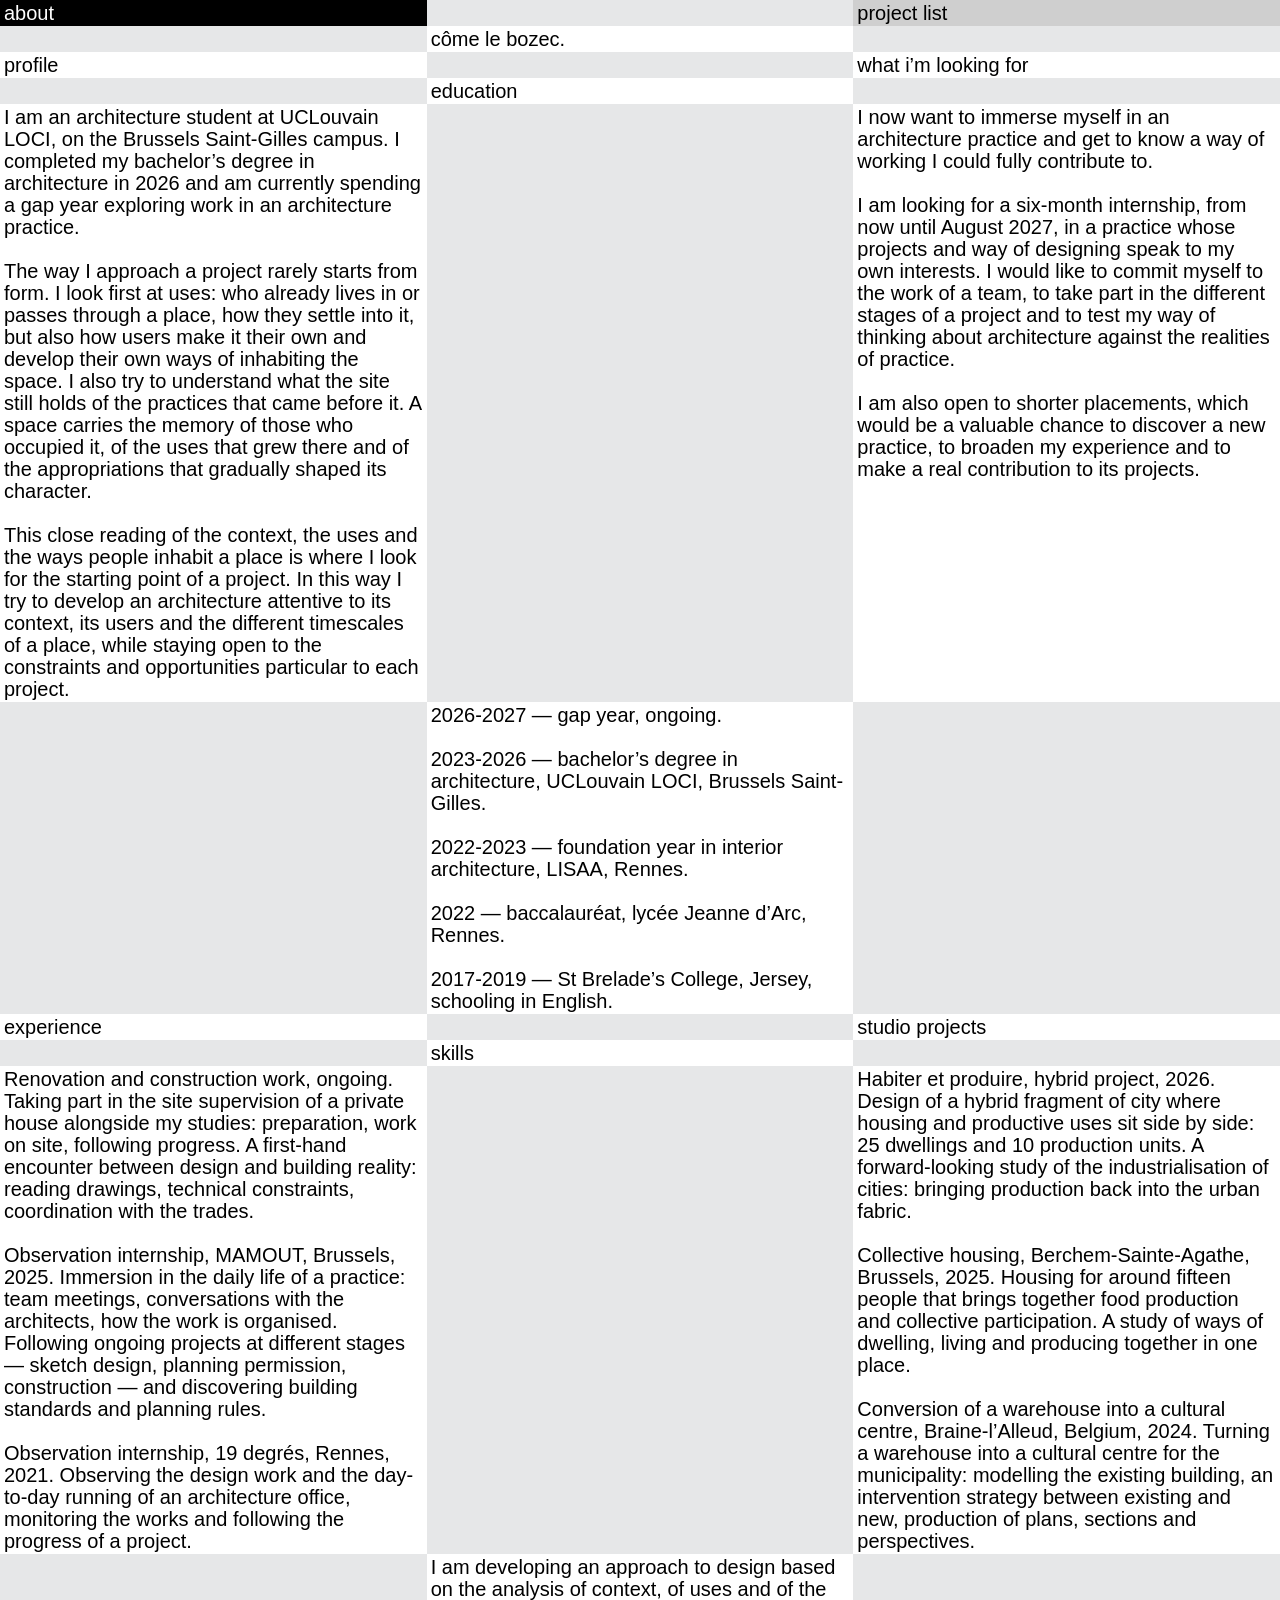
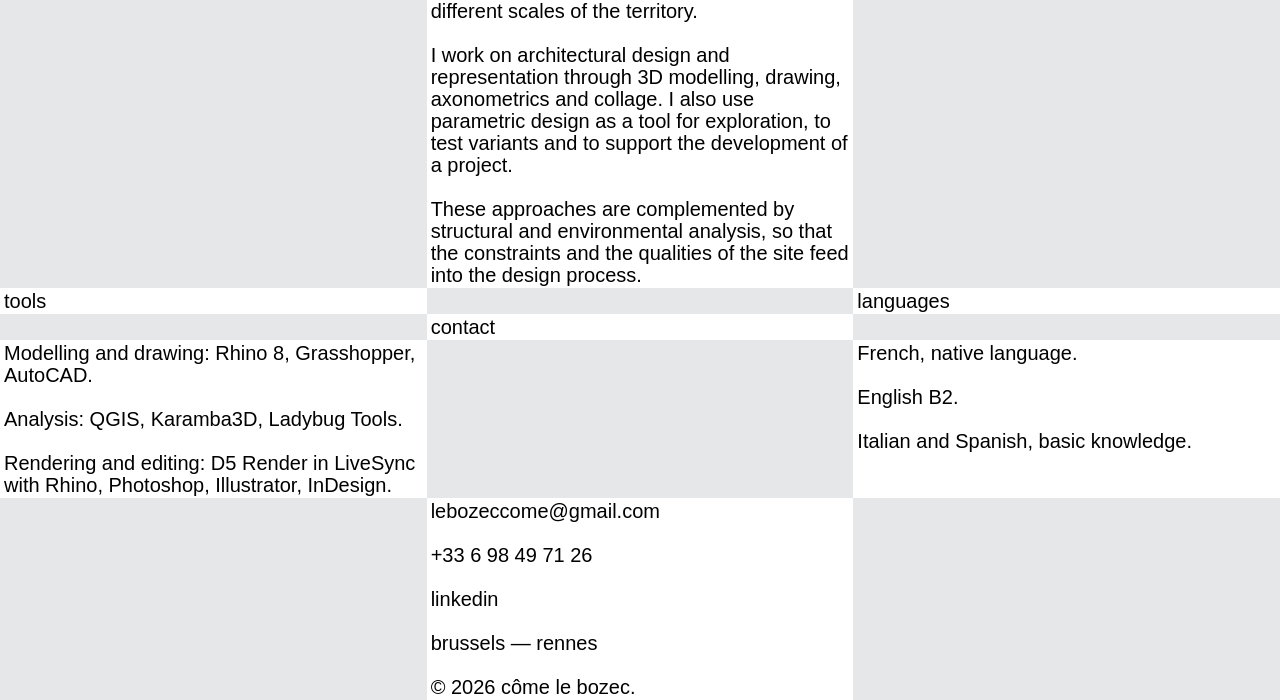
==== commit 6f940de1: "Le site passe entièrement en anglais Pages, page de garde, visionneuse et projets. lang devient en, " ====
--- a/a-propos.html
+++ b/a-propos.html
@@ -1,11 +1,11 @@
 <!DOCTYPE html>
-<html lang="fr">
+<html lang="en">
 <head>
 <meta charset="UTF-8">
 <meta name="viewport" content="width=device-width, initial-scale=1.0">
 <meta name="theme-color" content="#e6e7e8">
-<title>à propos — côme le bozec.</title>
-<meta name="description" content="à propos — côme le bozec, étudiant en architecture à l'UCLouvain LOCI : stage recherché, parcours, expériences, projets, compétences et contact.">
+<title>about — côme le bozec.</title>
+<meta name="description" content="about — côme le bozec, architecture student at UCLouvain LOCI: internship sought, education, experience, projects, skills and contact.">
 <link rel="icon" href="favicon.svg" type="image/svg+xml">
 <script>
 (function(){
@@ -24,9 +24,9 @@
     <div class="entete-inner">
       <nav aria-label="Navigation">
         <div class="rangee3">
-          <a class="lien gris actif" href="a-propos.html" aria-current="page">à propos</a>
+          <a class="lien gris actif" href="a-propos.html" aria-current="page">about</a>
           <div class="espace">&nbsp;</div>
-          <a class="lien gris" href="projets.html">liste des projets</a>
+          <a class="lien gris" href="projets.html">project list</a>
         </div>
         <div class="rangee3">
           <div class="espace">&nbsp;</div>
@@ -37,38 +37,38 @@
     </div>
   </header>
 
-  <h1 class="sr">à propos</h1>
+  <h1 class="sr">about</h1>
   <section class="page">
     <div class="page-rangee">
-      <div class="page-titre blanc titre-cache-petit">présentation</div>
+      <div class="page-titre blanc titre-cache-petit">profile</div>
       <div class="page-espace titre-cache-petit">&nbsp;</div>
-      <div class="page-titre blanc titre-cache-petit">ce que je cherche</div>
+      <div class="page-titre blanc titre-cache-petit">what i’m looking for</div>
     </div>
     <div class="page-rangee">
       <div class="page-espace titre-cache-petit">&nbsp;</div>
-      <div class="page-titre blanc titre-cache-petit">parcours académique</div>
+      <div class="page-titre blanc titre-cache-petit">education</div>
       <div class="page-espace titre-cache-petit">&nbsp;</div>
     </div>
     <div class="page-rangee">
       <div class="blanc">
         <div class="page-titre-petit-espace"></div>
-        <div class="page-titre-petit">présentation</div>
+        <div class="page-titre-petit">profile</div>
         <div class="page-titre-petit-espace"></div>
         <div class="page-contenu">
-          <p>Étudiant en architecture à l’UCLouvain LOCI, sur le campus de Bruxelles Saint-Gilles, j’ai obtenu mon bachelier en architecture en 2026 et je consacre actuellement une année de césure à l’exploration de la pratique en agence.</p>
-          <p>Ma manière d’aborder un projet part rarement de la forme. Je m’intéresse d’abord aux usages : qui habite ou fréquente déjà le lieu, comment il y prend place, mais aussi comment les usagers se l’approprient et développent leurs propres manières d’habiter l’espace. Je cherche également à comprendre ce que le site conserve des pratiques qui l’ont précédé. Un espace porte la mémoire de ceux qui l’ont occupé, des usages qui s’y sont développés et des appropriations qui en ont progressivement façonné le caractère.</p>
-          <p>C’est dans cette lecture attentive du contexte, des usages et des manières d’habiter que je cherche le point de départ du projet. Je cherche ainsi à développer une architecture attentive à son contexte, à ses usagers et aux différentes temporalités d’un lieu, tout en restant ouverte aux contraintes et aux opportunités propres à chaque projet.</p>
+          <p>I am an architecture student at UCLouvain LOCI, on the Brussels Saint-Gilles campus. I completed my bachelor’s degree in architecture in 2026 and am currently spending a gap year exploring work in an architecture practice.</p>
+          <p>The way I approach a project rarely starts from form. I look first at uses: who already lives in or passes through a place, how they settle into it, but also how users make it their own and develop their own ways of inhabiting the space. I also try to understand what the site still holds of the practices that came before it. A space carries the memory of those who occupied it, of the uses that grew there and of the appropriations that gradually shaped its character.</p>
+          <p>This close reading of the context, the uses and the ways people inhabit a place is where I look for the starting point of a project. In this way I try to develop an architecture attentive to its context, its users and the different timescales of a place, while staying open to the constraints and opportunities particular to each project.</p>
         </div>
       </div>
       <div class="page-espace titre-cache-petit">&nbsp;</div>
       <div class="blanc">
         <div class="page-titre-petit-espace"></div>
-        <div class="page-titre-petit">ce que je cherche</div>
+        <div class="page-titre-petit">what i’m looking for</div>
         <div class="page-titre-petit-espace"></div>
         <div class="page-contenu">
-          <p>Je souhaite aujourd’hui m’immerger au sein d’une agence d’architecture et découvrir une pratique à laquelle je pourrais pleinement contribuer.</p>
-          <p>Je recherche un stage de six mois, à partir de maintenant et jusqu’en août 2027, au sein d’une agence dont les projets et la manière de concevoir font écho à mes intérêts. J’aimerais pouvoir m’investir dans le travail collectif, participer aux différentes étapes du projet et confronter ma manière de penser l’architecture aux réalités de la pratique.</p>
-          <p>Je reste également ouvert à des formats plus courts, qui représenteraient pour moi une occasion précieuse de découvrir une nouvelle pratique, d’enrichir mon expérience et de contribuer concrètement aux projets de l’agence.</p>
+          <p>I now want to immerse myself in an architecture practice and get to know a way of working I could fully contribute to.</p>
+          <p>I am looking for a six-month internship, from now until August 2027, in a practice whose projects and way of designing speak to my own interests. I would like to commit myself to the work of a team, to take part in the different stages of a project and to test my way of thinking about architecture against the realities of practice.</p>
+          <p>I am also open to shorter placements, which would be a valuable chance to discover a new practice, to broaden my experience and to make a real contribution to its projects.</p>
         </div>
       </div>
     </div>
@@ -76,48 +76,48 @@
       <div class="page-espace titre-cache-petit">&nbsp;</div>
       <div class="blanc">
         <div class="page-titre-petit-espace"></div>
-        <div class="page-titre-petit">parcours académique</div>
+        <div class="page-titre-petit">education</div>
         <div class="page-titre-petit-espace"></div>
         <div class="page-contenu">
-          <p>2026-2027 — année de césure, en cours.</p>
-          <p>2023-2026 — bachelier en architecture, UCLouvain LOCI, Bruxelles Saint-Gilles.</p>
-          <p>2022-2023 — année préparatoire en architecture d’intérieur, LISAA, Rennes.</p>
+          <p>2026-2027 — gap year, ongoing.</p>
+          <p>2023-2026 — bachelor’s degree in architecture, UCLouvain LOCI, Brussels Saint-Gilles.</p>
+          <p>2022-2023 — foundation year in interior architecture, LISAA, Rennes.</p>
           <p>2022 — baccalauréat, lycée Jeanne d’Arc, Rennes.</p>
-          <p>2017-2019 — St Brelade’s College, Jersey, scolarité en anglais.</p>
+          <p>2017-2019 — St Brelade’s College, Jersey, schooling in English.</p>
         </div>
       </div>
       <div class="page-espace titre-cache-petit">&nbsp;</div>
     </div>
     <div class="page-rangee">
-      <div class="page-titre blanc titre-cache-petit">expériences</div>
+      <div class="page-titre blanc titre-cache-petit">experience</div>
       <div class="page-espace titre-cache-petit">&nbsp;</div>
-      <div class="page-titre blanc titre-cache-petit">projets d'atelier</div>
+      <div class="page-titre blanc titre-cache-petit">studio projects</div>
     </div>
     <div class="page-rangee">
       <div class="page-espace titre-cache-petit">&nbsp;</div>
-      <div class="page-titre blanc titre-cache-petit">compétences</div>
+      <div class="page-titre blanc titre-cache-petit">skills</div>
       <div class="page-espace titre-cache-petit">&nbsp;</div>
     </div>
     <div class="page-rangee">
       <div class="blanc">
         <div class="page-titre-petit-espace"></div>
-        <div class="page-titre-petit">expériences</div>
+        <div class="page-titre-petit">experience</div>
         <div class="page-titre-petit-espace"></div>
         <div class="page-contenu">
-          <p>Chantiers de rénovation et de construction, en cours. Participation au suivi de chantier d’une maison individuelle en parallèle des études : préparation, intervention sur site, suivi de l’avancement. Confrontation concrète entre conception et réalité constructive : lecture de plans, contraintes techniques, coordination avec les corps de métier.</p>
-          <p>Stage d’observation, MAMOUT, Bruxelles, 2025. Immersion dans le quotidien d’une agence : réunions d’équipe, échanges avec les architectes, organisation du travail. Suivi de projets en cours à différentes phases — esquisse, permis, exécution — et découverte des normes et règles d’urbanisme.</p>
-          <p>Stage d’observation, 19 degrés, Rennes, 2021. Observation en cabinet d’architecture du travail de conception et du fonctionnement quotidien du bureau, suivi de chantier et d’avancement de projet.</p>
+          <p>Renovation and construction work, ongoing. Taking part in the site supervision of a private house alongside my studies: preparation, work on site, following progress. A first-hand encounter between design and building reality: reading drawings, technical constraints, coordination with the trades.</p>
+          <p>Observation internship, MAMOUT, Brussels, 2025. Immersion in the daily life of a practice: team meetings, conversations with the architects, how the work is organised. Following ongoing projects at different stages — sketch design, planning permission, construction — and discovering building standards and planning rules.</p>
+          <p>Observation internship, 19 degrés, Rennes, 2021. Observing the design work and the day-to-day running of an architecture office, monitoring the works and following the progress of a project.</p>
         </div>
       </div>
       <div class="page-espace titre-cache-petit">&nbsp;</div>
       <div class="blanc">
         <div class="page-titre-petit-espace"></div>
-        <div class="page-titre-petit">projets d'atelier</div>
+        <div class="page-titre-petit">studio projects</div>
         <div class="page-titre-petit-espace"></div>
         <div class="page-contenu">
-          <p>Habiter et produire, projet hybride, 2026. Conception d’un fragment de ville hybride où cohabitent logement et fonction productive : 25 logements et 10 unités de production. Réflexion prospective sur l’industrialisation des villes : réintroduire la production dans le tissu urbain.</p>
-          <p>Habitat collectif, Berchem-Sainte-Agathe, Bruxelles, 2025. Logement collectif pour une quinzaine de personnes réunissant production agroalimentaire et participation collective. Réflexion sur les manières d’habiter, de vivre et de produire ensemble au sein d’un même lieu.</p>
-          <p>Réhabilitation d’un entrepôt en centre culturel, Braine-l’Alleud, Belgique, 2024. Reconversion d’un entrepôt en centre culturel pour la commune : modélisation de l’existant, stratégie d’intervention existant/projet, production de plans, coupes et perspectives.</p>
+          <p>Habiter et produire, hybrid project, 2026. Design of a hybrid fragment of city where housing and productive uses sit side by side: 25 dwellings and 10 production units. A forward-looking study of the industrialisation of cities: bringing production back into the urban fabric.</p>
+          <p>Collective housing, Berchem-Sainte-Agathe, Brussels, 2025. Housing for around fifteen people that brings together food production and collective participation. A study of ways of dwelling, living and producing together in one place.</p>
+          <p>Conversion of a warehouse into a cultural centre, Braine-l’Alleud, Belgium, 2024. Turning a warehouse into a cultural centre for the municipality: modelling the existing building, an intervention strategy between existing and new, production of plans, sections and perspectives.</p>
         </div>
       </div>
     </div>
@@ -125,20 +125,20 @@
       <div class="page-espace titre-cache-petit">&nbsp;</div>
       <div class="blanc">
         <div class="page-titre-petit-espace"></div>
-        <div class="page-titre-petit">compétences</div>
+        <div class="page-titre-petit">skills</div>
         <div class="page-titre-petit-espace"></div>
         <div class="page-contenu">
-          <p>Je développe une approche du projet fondée sur l’analyse du contexte, des usages et des différentes échelles du territoire.</p>
-          <p>Je travaille sur la conception et la représentation architecturale à travers la modélisation 3D, le dessin, les axonométries et les collages. J’utilise également la conception paramétrique comme un outil d’exploration, permettant de tester des variantes et d’accompagner le développement du projet.</p>
-          <p>Ces approches sont complétées par des analyses structurelles et environnementales, afin d’intégrer les contraintes et les qualités du site au processus de conception.</p>
+          <p>I am developing an approach to design based on the analysis of context, of uses and of the different scales of the territory.</p>
+          <p>I work on architectural design and representation through 3D modelling, drawing, axonometrics and collage. I also use parametric design as a tool for exploration, to test variants and to support the development of a project.</p>
+          <p>These approaches are complemented by structural and environmental analysis, so that the constraints and the qualities of the site feed into the design process.</p>
         </div>
       </div>
       <div class="page-espace titre-cache-petit">&nbsp;</div>
     </div>
     <div class="page-rangee">
-      <div class="page-titre blanc titre-cache-petit">outils</div>
+      <div class="page-titre blanc titre-cache-petit">tools</div>
       <div class="page-espace titre-cache-petit">&nbsp;</div>
-      <div class="page-titre blanc titre-cache-petit">langues</div>
+      <div class="page-titre blanc titre-cache-petit">languages</div>
     </div>
     <div class="page-rangee">
       <div class="page-espace titre-cache-petit">&nbsp;</div>
@@ -148,23 +148,23 @@
     <div class="page-rangee">
       <div class="blanc">
         <div class="page-titre-petit-espace"></div>
-        <div class="page-titre-petit">outils</div>
+        <div class="page-titre-petit">tools</div>
         <div class="page-titre-petit-espace"></div>
         <div class="page-contenu">
-          <p>Modélisation et dessin : Rhino 8, Grasshopper, AutoCAD.</p>
-          <p>Analyse : QGIS, Karamba3D, Ladybug Tools.</p>
-          <p>Rendu et édition : D5 Render en LiveSync avec Rhino, Photoshop, Illustrator, InDesign.</p>
+          <p>Modelling and drawing: Rhino 8, Grasshopper, AutoCAD.</p>
+          <p>Analysis: QGIS, Karamba3D, Ladybug Tools.</p>
+          <p>Rendering and editing: D5 Render in LiveSync with Rhino, Photoshop, Illustrator, InDesign.</p>
         </div>
       </div>
       <div class="page-espace titre-cache-petit">&nbsp;</div>
       <div class="blanc">
         <div class="page-titre-petit-espace"></div>
-        <div class="page-titre-petit">langues</div>
+        <div class="page-titre-petit">languages</div>
         <div class="page-titre-petit-espace"></div>
         <div class="page-contenu">
-          <p>Français, langue maternelle.</p>
-          <p>Anglais B2.</p>
-          <p>Italien et espagnol, notions.</p>
+          <p>French, native language.</p>
+          <p>English B2.</p>
+          <p>Italian and Spanish, basic knowledge.</p>
         </div>
       </div>
     </div>
@@ -178,7 +178,7 @@
           <p><a href="mailto:lebozeccome@gmail.com">lebozeccome@gmail.com</a></p>
           <p><a href="tel:+33698497126">+33&nbsp;6&nbsp;98&nbsp;49&nbsp;71&nbsp;26</a></p>
           <p><a href="https://www.linkedin.com/in/c%C3%B4me-le-bozec-104109254/">linkedin</a></p>
-          <p>bruxelles — rennes</p>
+          <p>brussels — rennes</p>
           <p>© 2026 côme le bozec.</p>
         </div>
       </div>
